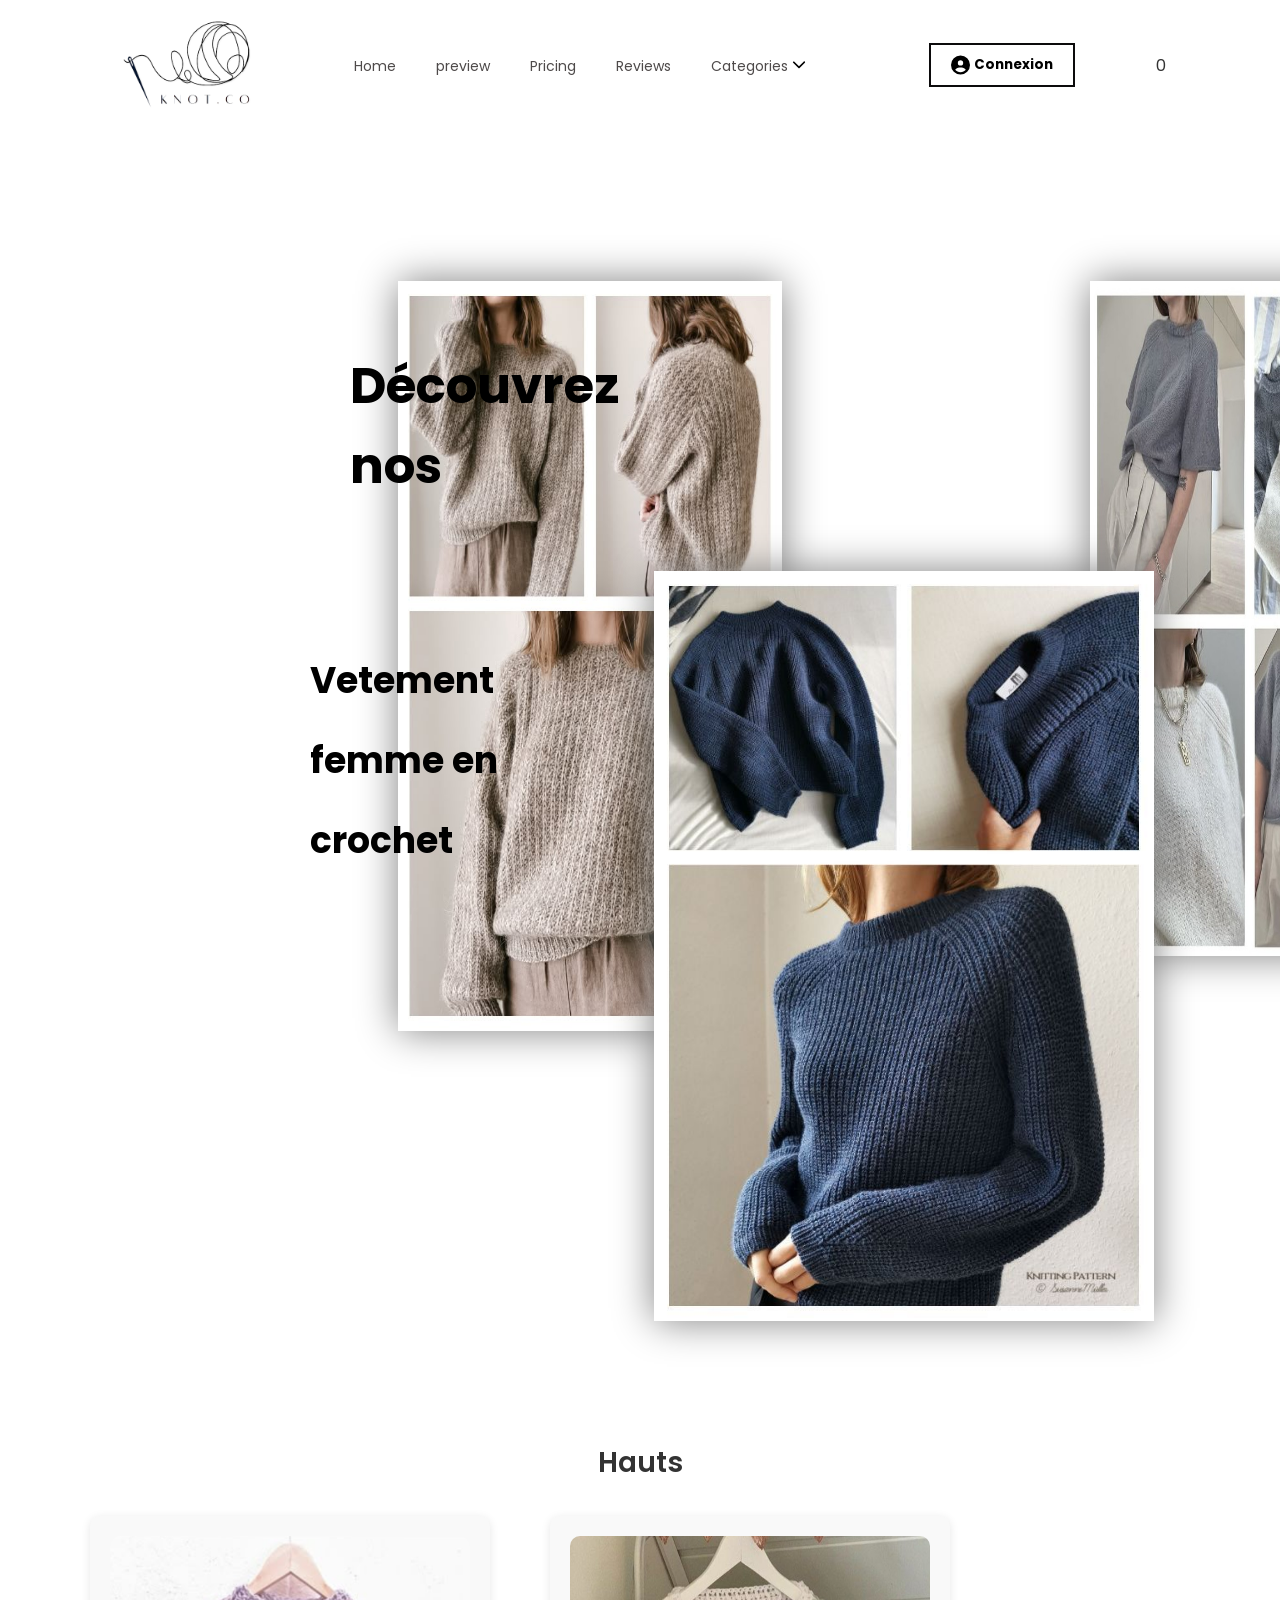
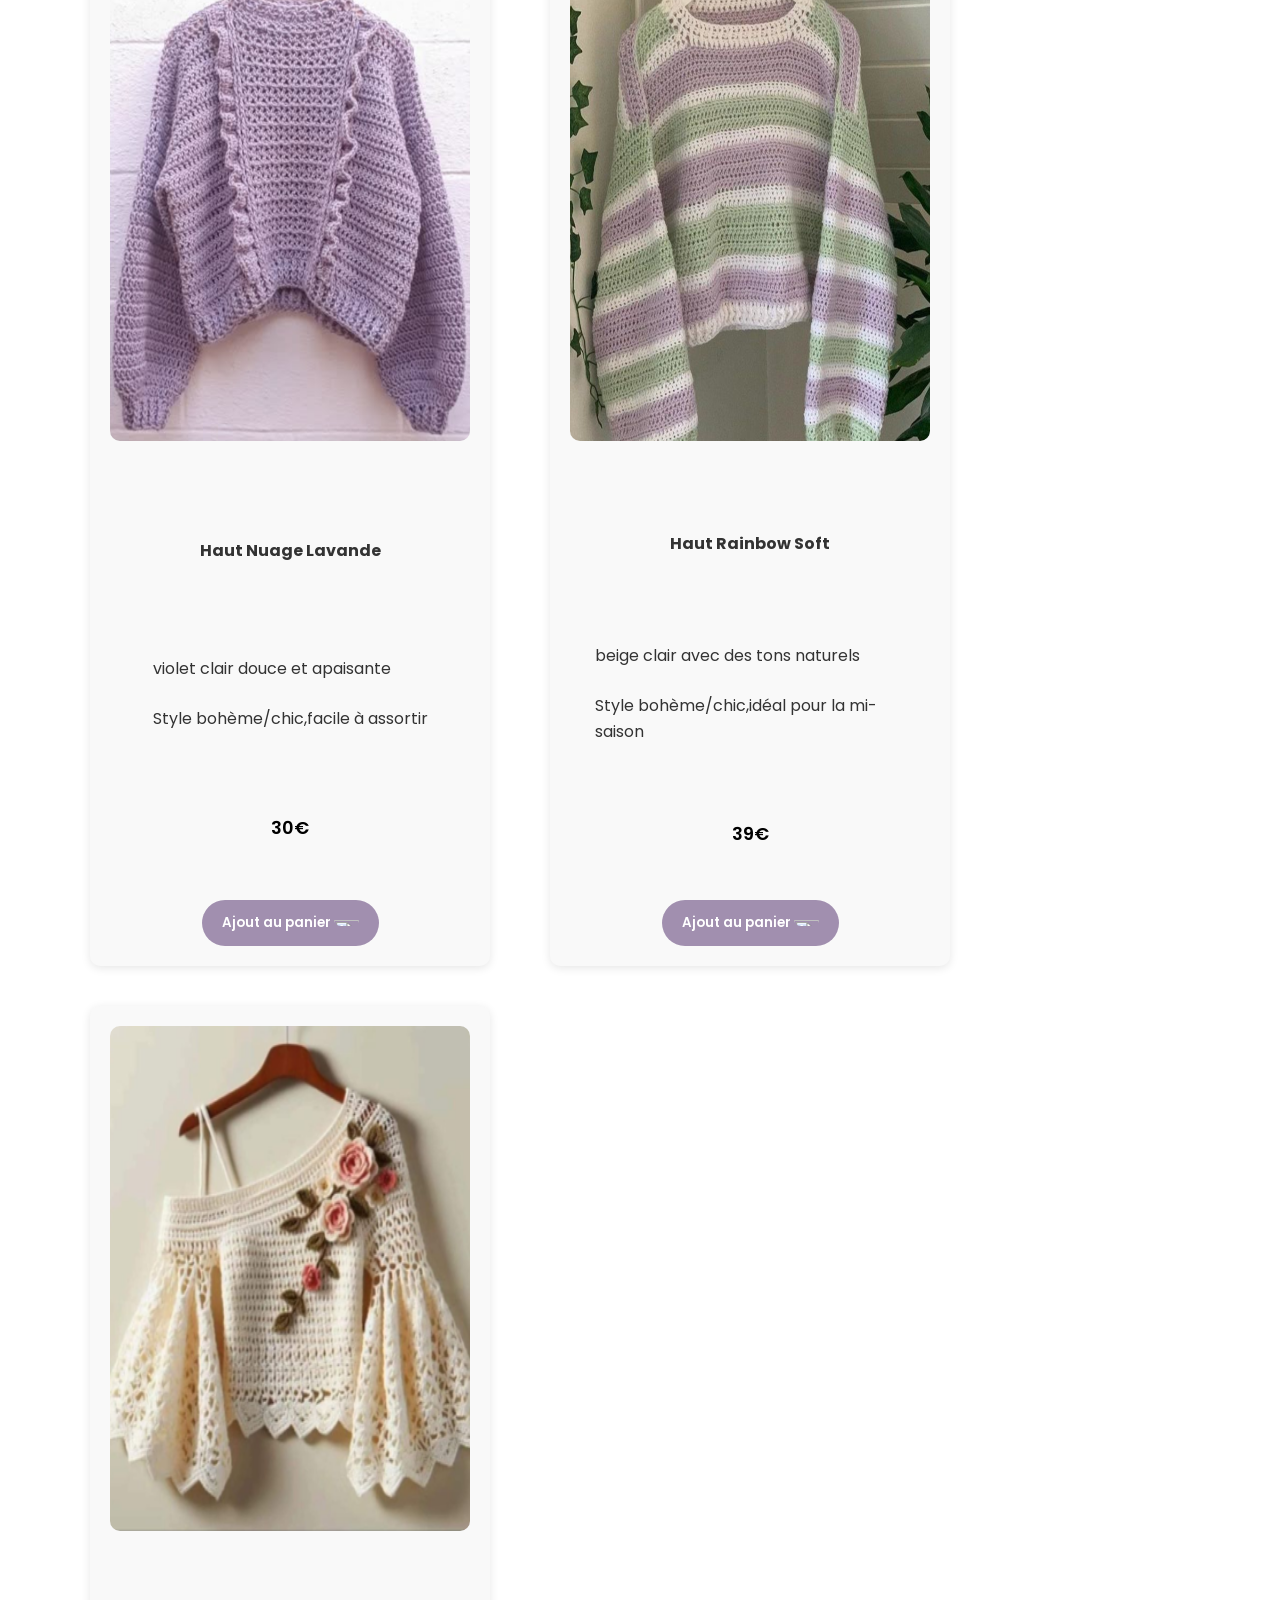
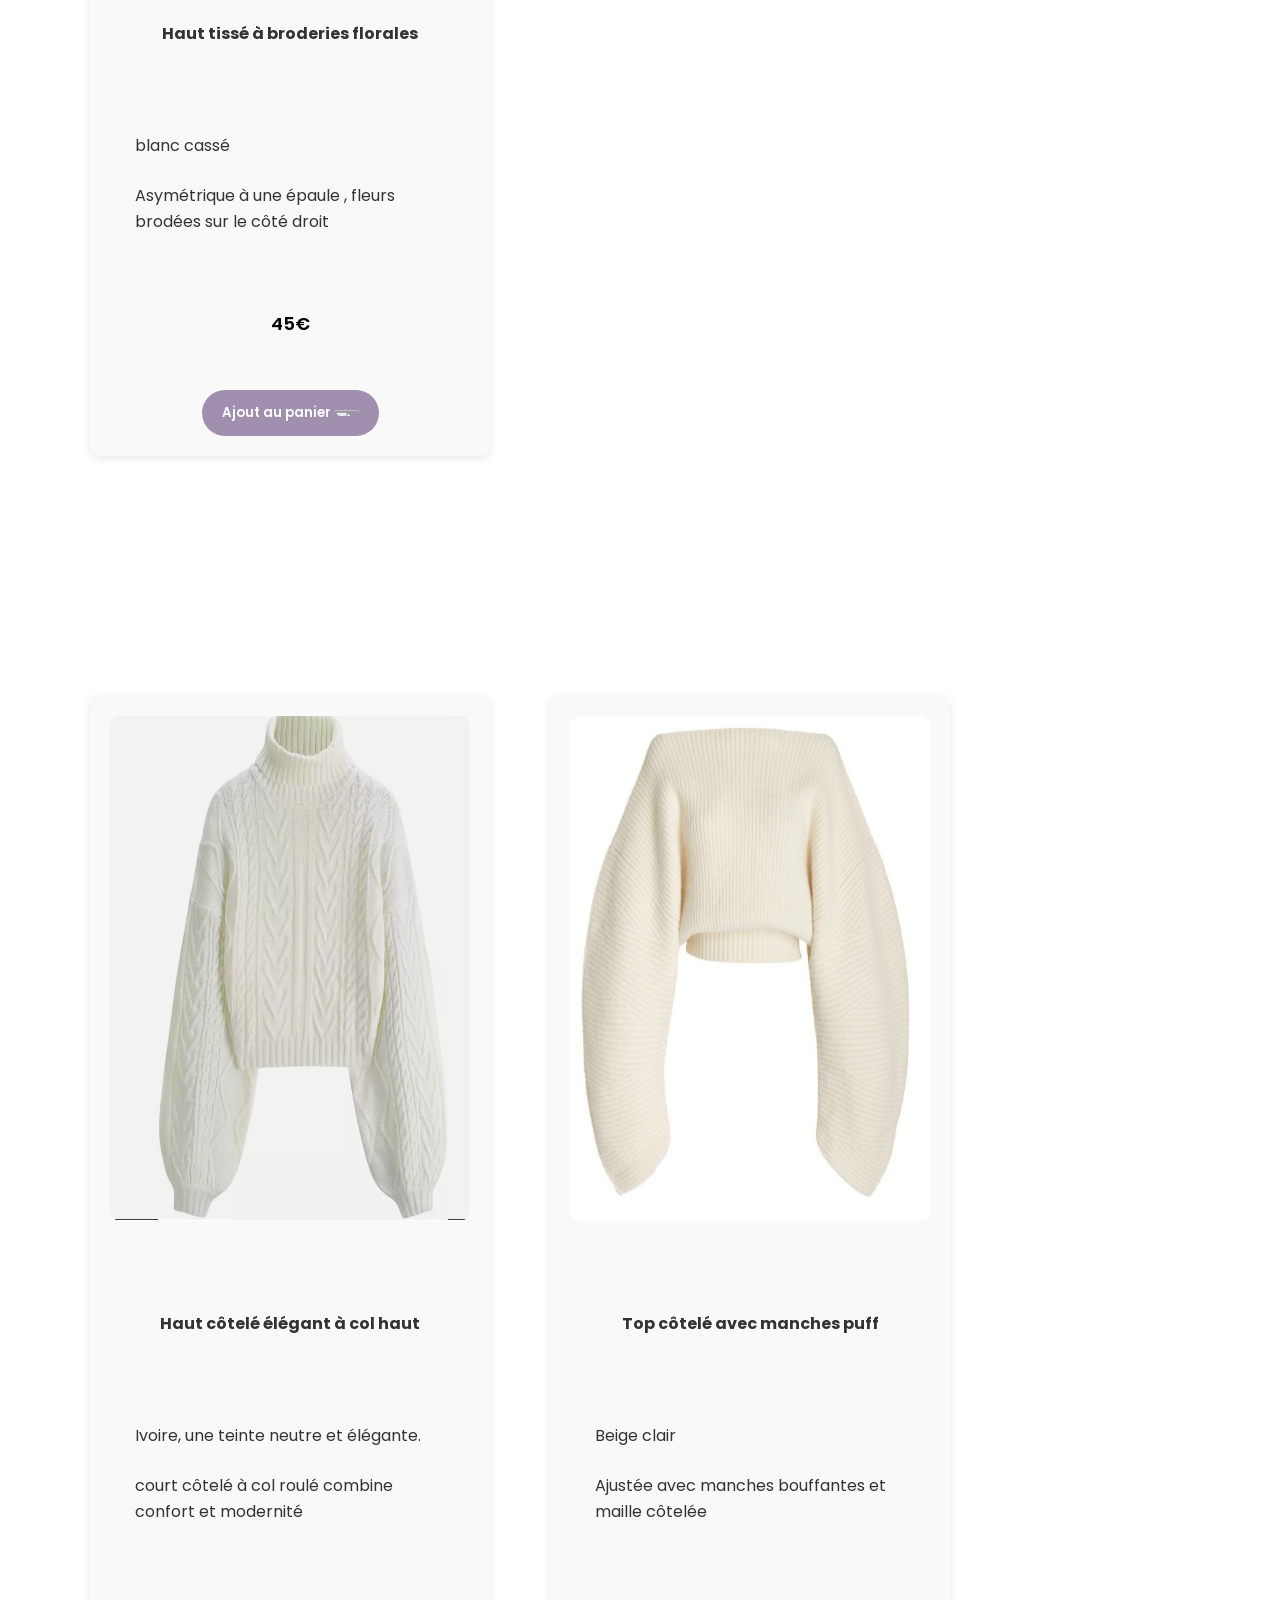
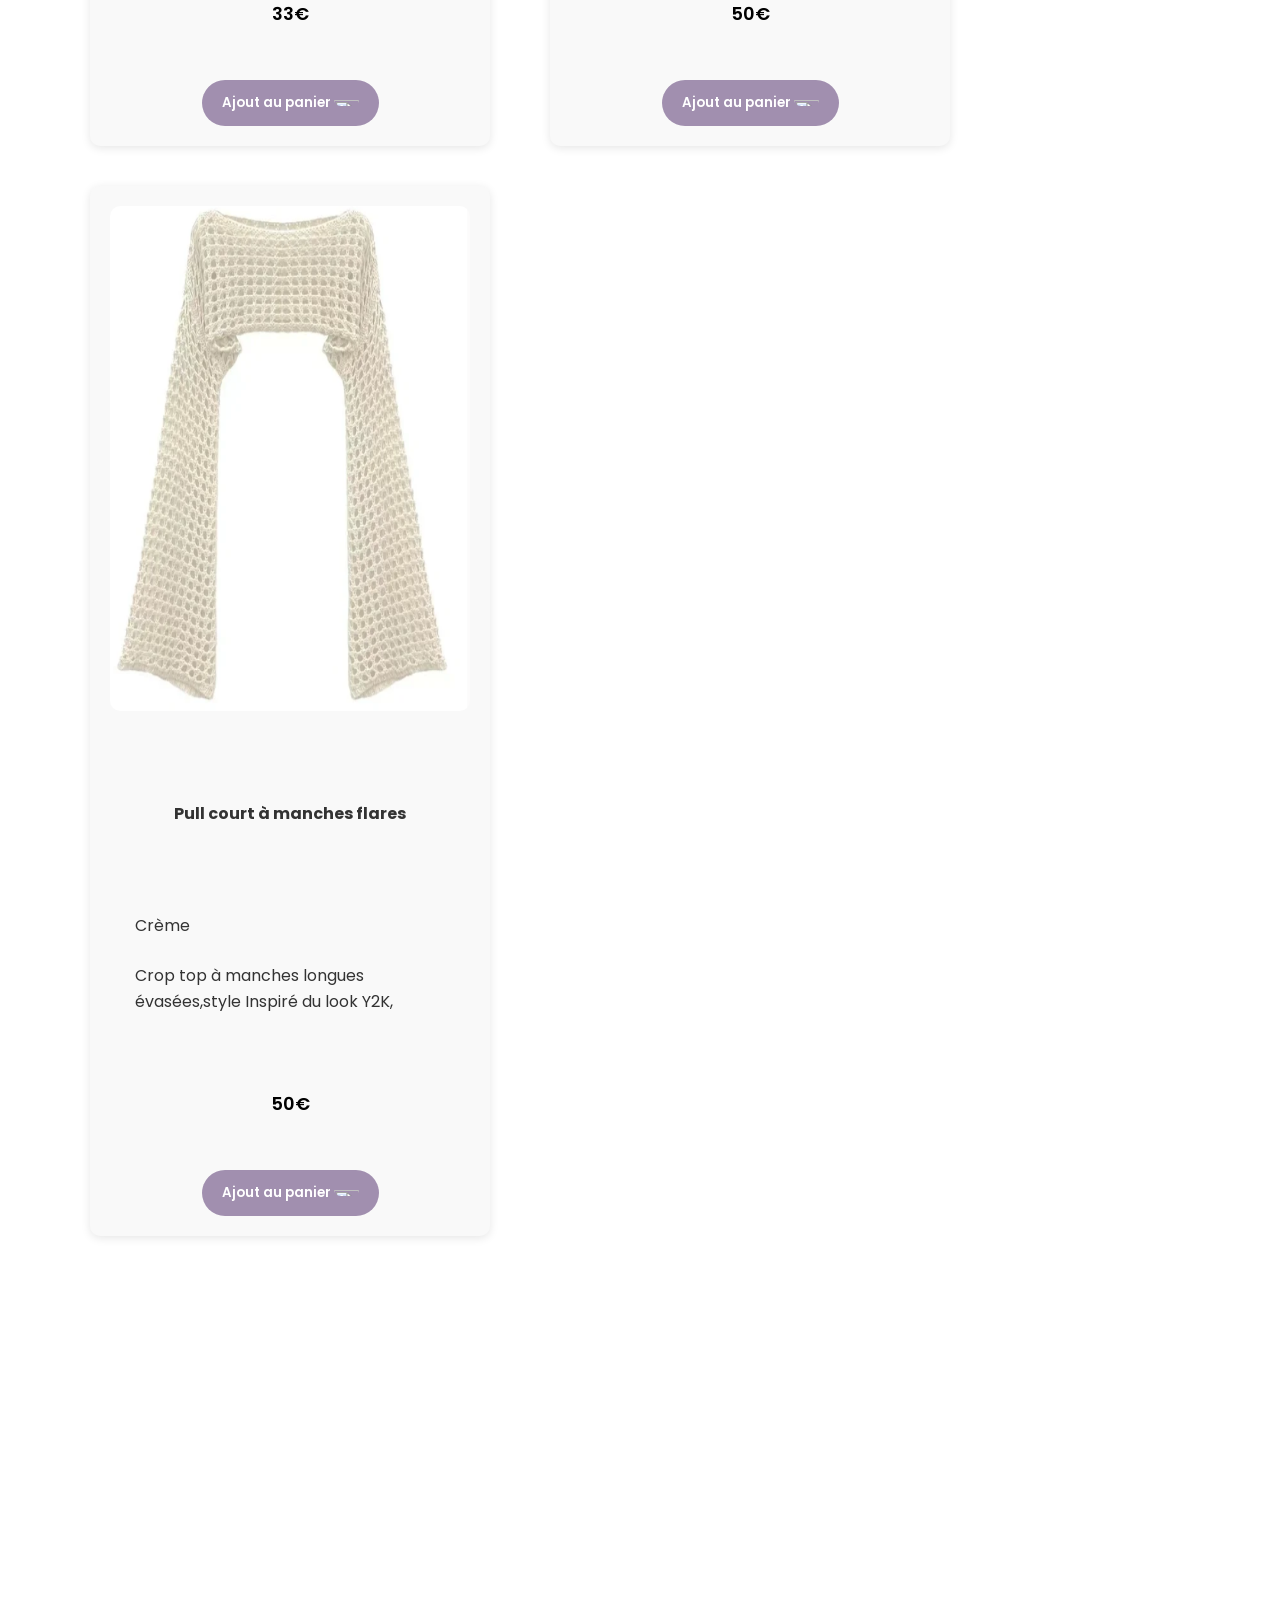
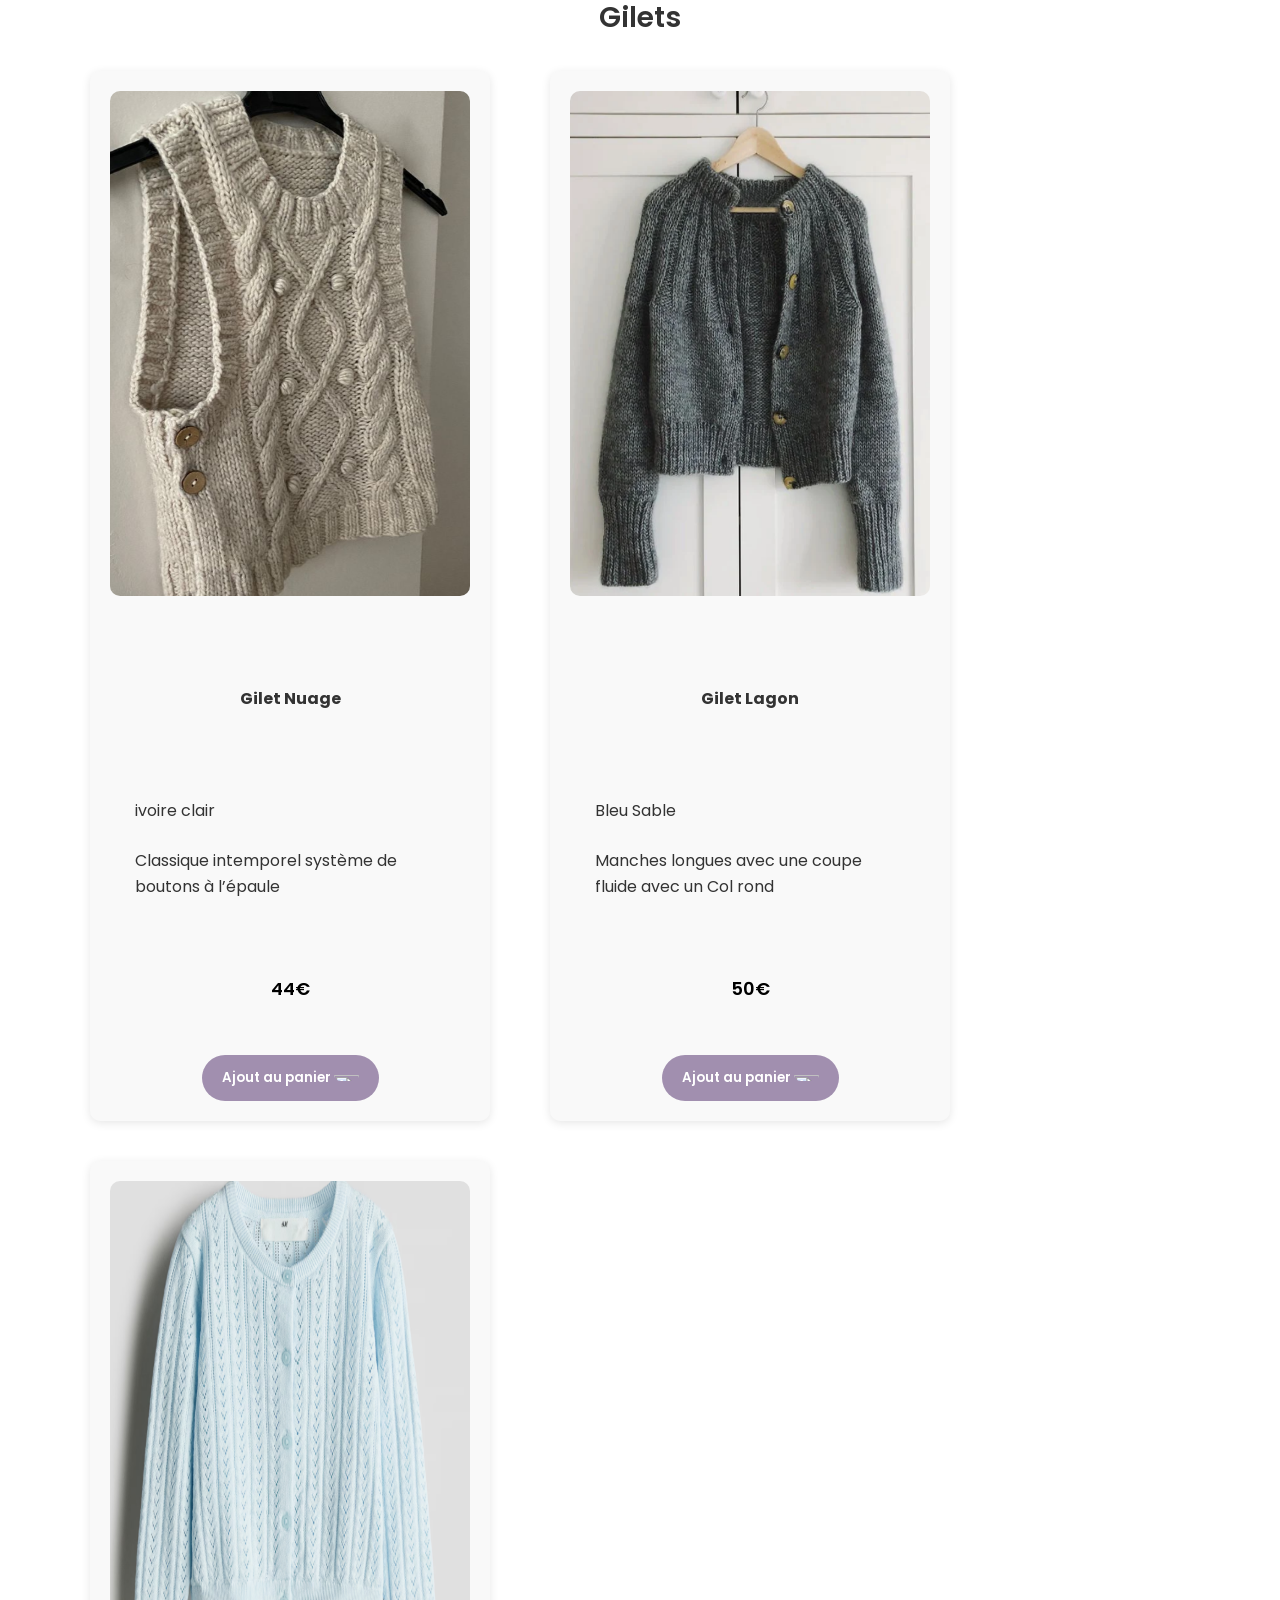
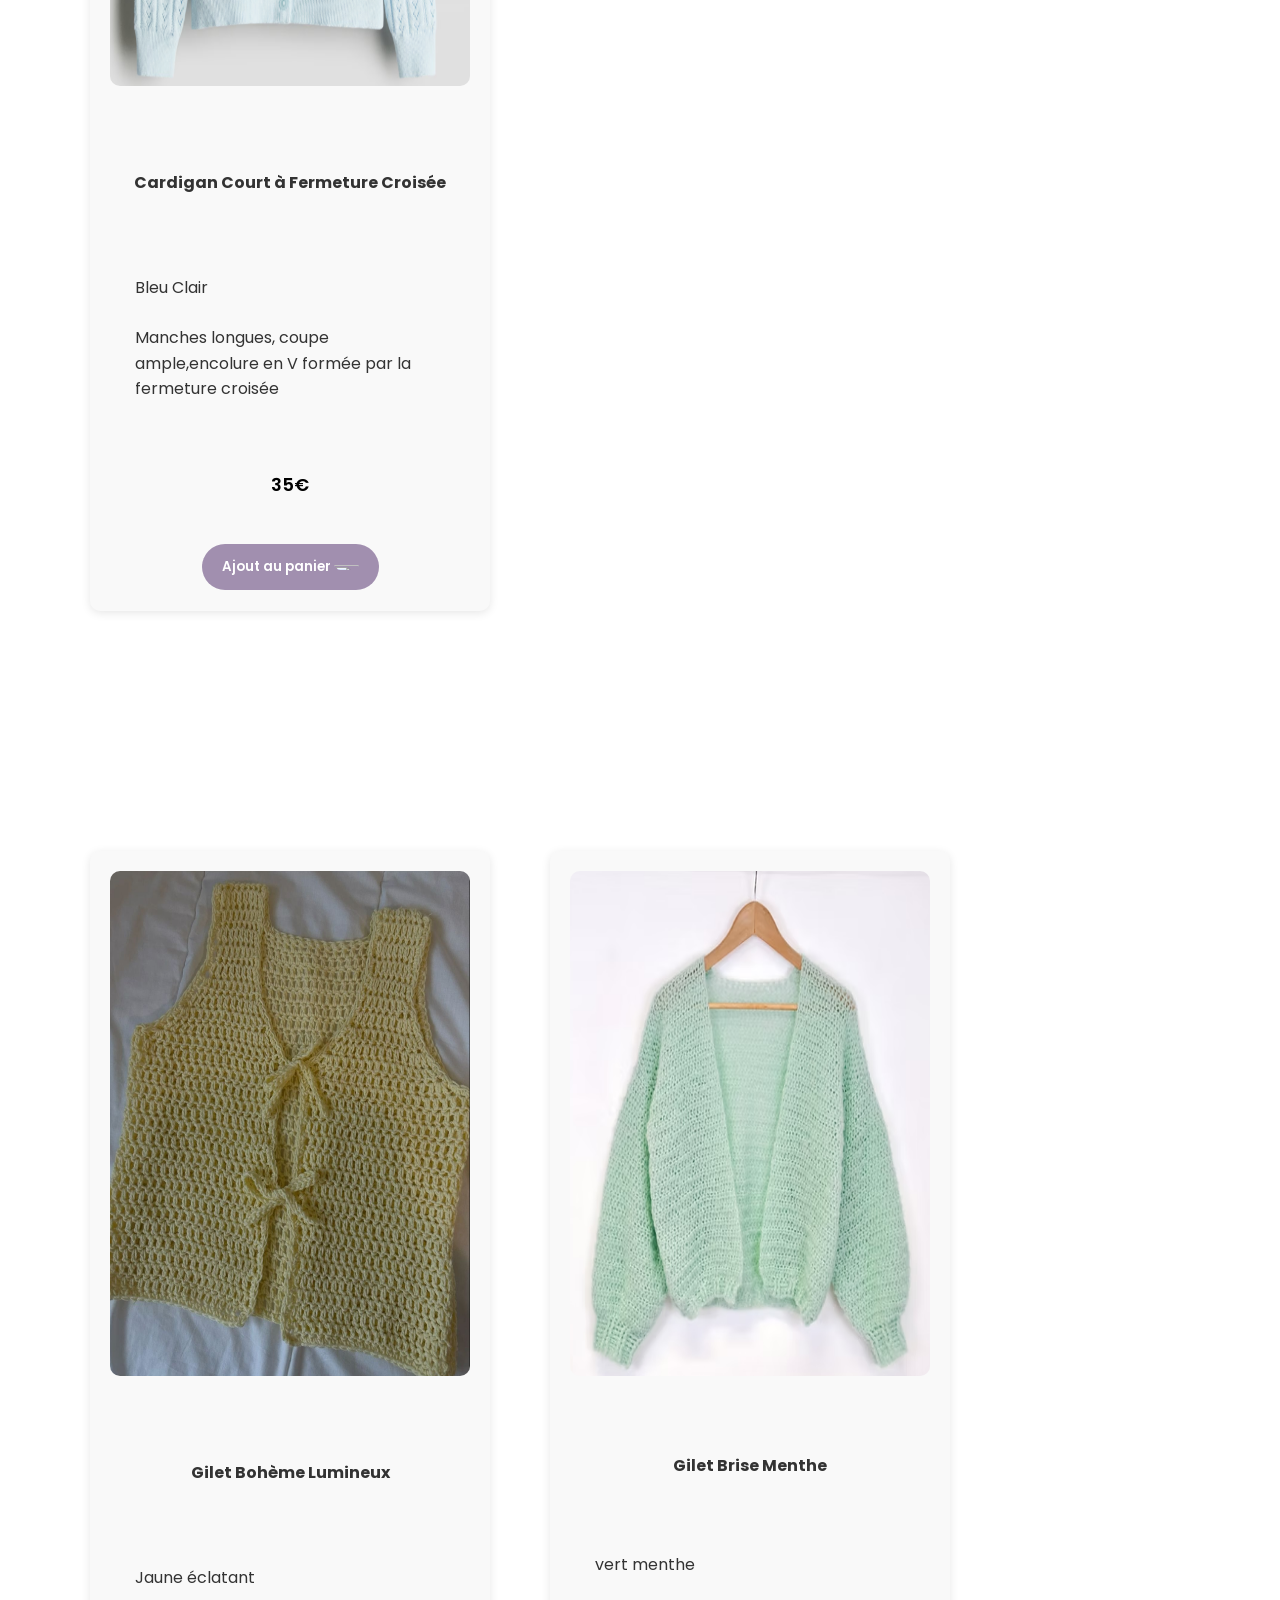
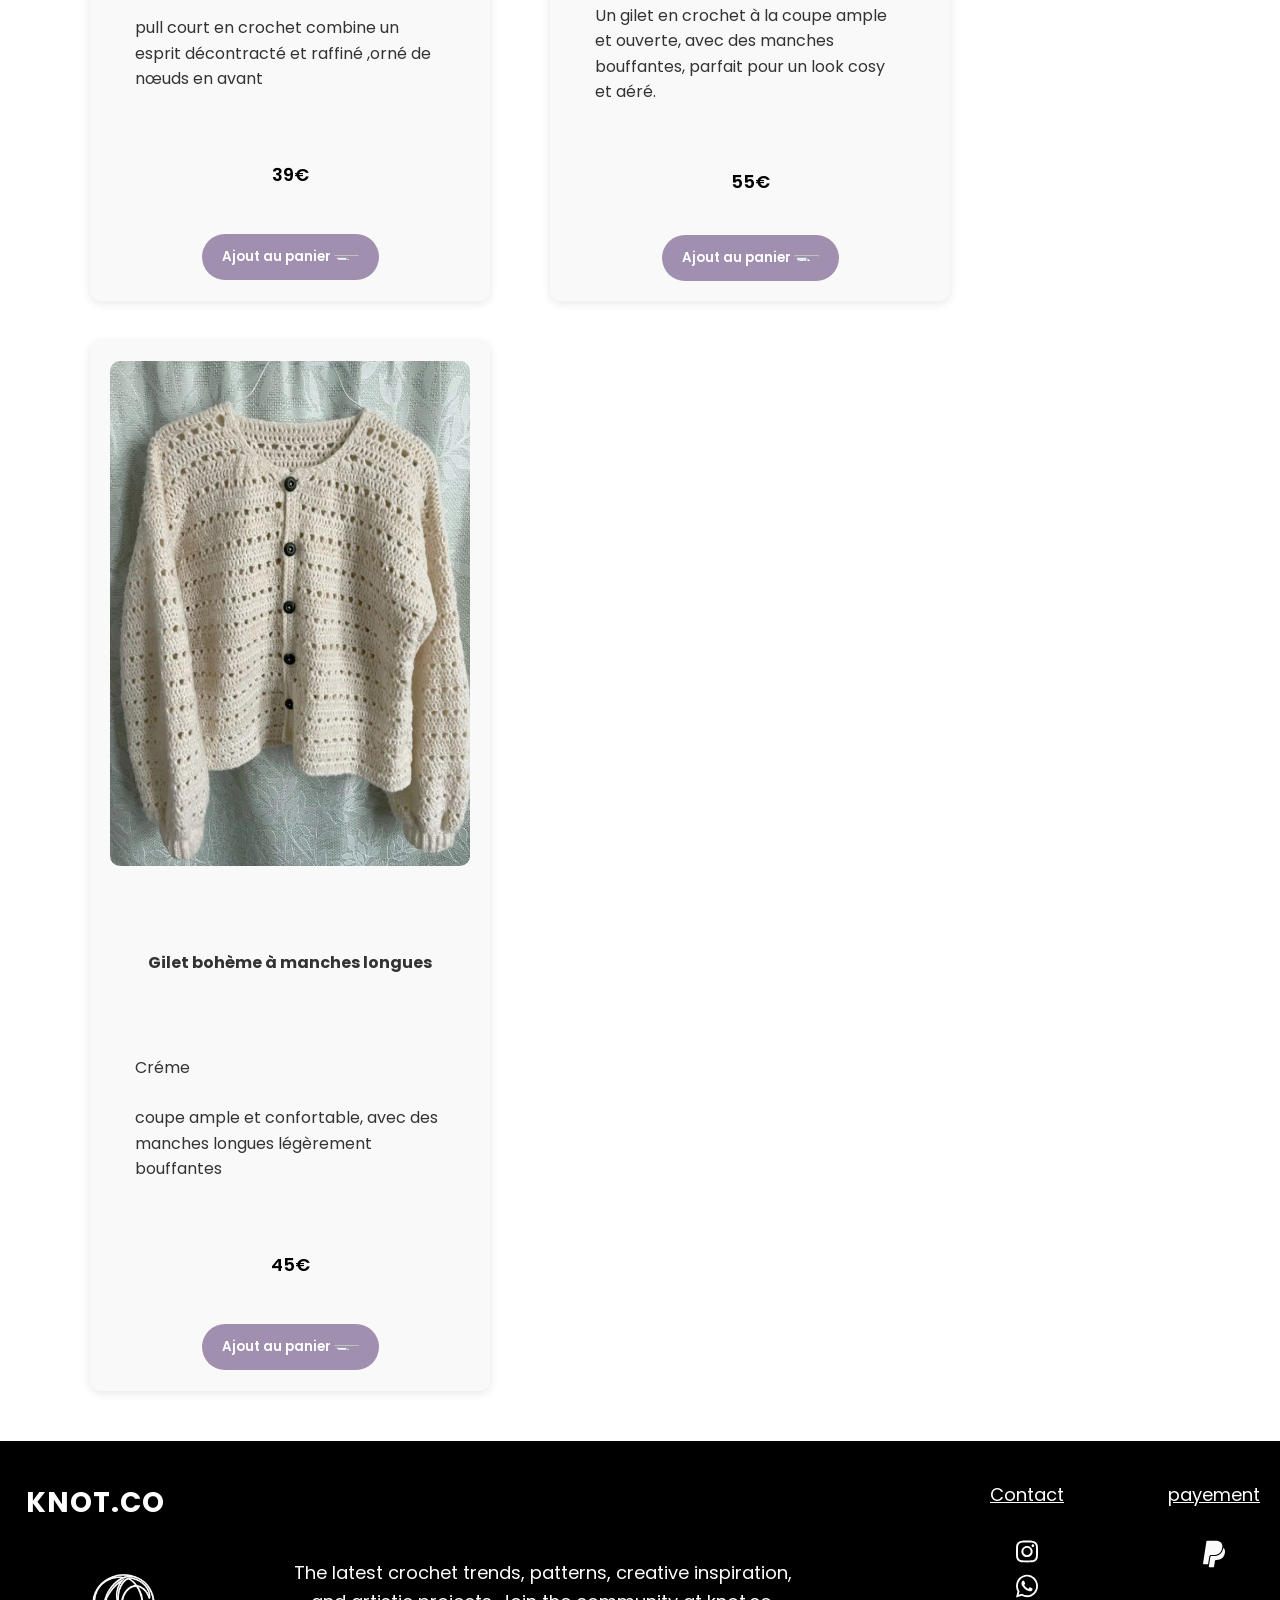
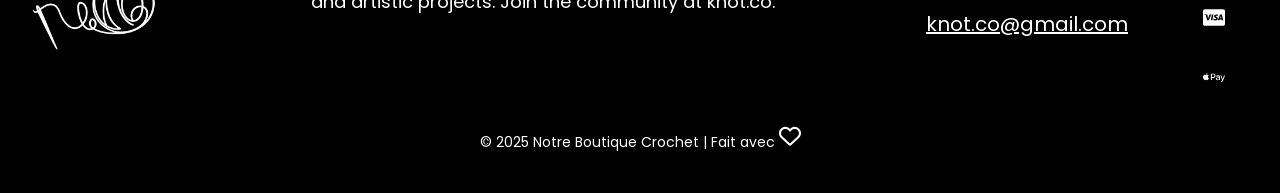
==== page2.html @ 9a3f1e93 "j'ai modifié le contenu" ====
<!DOCTYPE html>

<html lang="en">

<head>
    <meta charset="UTF-8">
    <meta name="viewport" content="width=device-width, initial-scale=1.0">
    <title>Vetement</title>
    <script src="https://kit.fontawesome.com/8428a8ab72.js" crossorigin="anonymous"></script>
    <link rel="stylesheet" href="page2.css">
    <link rel="stylesheet" href="https://cdnjs.cloudflare.com/ajax/libs/font-awesome/6.7.2/css/all.min.css" integrity="sha512-Evv84Mr4kqVGRNSgIGL/F/aIDqQb7xQ2vcrdIwxfjThSH8CSR7PBEakCr51Ck+w+/U6swU2Im1vVX0SVk9ABhg==" crossorigin="anonymous" referrerpolicy="no-referrer" />
</head>

<body>


<header>
    <img id="logo" src="./image/logo.png" alt="CROCHET ARTS">
    <ul class="menu">
        <li><a href="index.html">Home</a></li>
        <li><a href="index.html#preview">preview</a></li>
        <li><a href="index.html#pricing">Pricing</a></li>
        <li><a href="index.html#reviews">Reviews</a></li>
        <li class="dropdown" id="pt">
                <a href="#">Categories  <img src="image/chevron.svg" id="flech1"></img></a>
            <ul class="dropdown-content">
                <li><a href="page3.html">accessoires</a></li>
                <li><a href="page5.html">décoration</a></li>
                <li><a href="page4.html">outils</a></li>
                <li class="dropdown2"><a href="page2.html">vetements</a></li>
            </ul>
        </li>
    </ul>

 
     <div class="btn-header">
        <button class="btn">
            <a target="_blank" href="authentification.html"><img src="image/user.svg" alt=""><p><span> Connexion</span></p></a>
        </button>
     </div>



<div class="cart-icon" onclick="toggleCart()">
  <img id="panier" src="image/panier.svg" alt="">
  <span id="cart-count">0</span>
</div>


</header>




   <section class="hero">
     <h2>Découvrez nos <br> <span>Vetement femme en crochet</span></h2>
     <img id="img1" src="./image/vtm3.jpg" alt="">
     <img id="img2" src="./image/vtm4.jpg" alt="">
     <img id="img3" src="./image/vtm7.jpg" alt="">
      <div class="category-links">
        <a style="display: flex; flex-direction: row; margin-left: 4px;" href="#haut"><img style="width: 25px;" src="image/rigth.svg" alt="">Hauts</a>
        <a style="display: flex; flex-direction: row; margin-left: 4px;" href="#gilet"><img style="width: 25px;" src="image/rigth.svg" alt="">Gilets</a>
      </div>
    </section>

<!-- Section Produits -->

<section id="haut" class="s1">


<h2 >Hauts</h2>


<div class="ss1">
        <!-- Produit Haut -->
  <div> <!--ligne1-->
        <div class="product">
            <img src="image/vtm18.png" >
            <strong>Haut Nuage Lavande</strong>
                <ul>
            <li> violet clair douce et apaisante</li>
            <li> Style bohème/chic,facile à assortir</li>
            </ul>
            <p class="price"><span >30€</span></p>
        <button class="buy-btn">Ajout au panier <img style="width:25px;" src="image/panier.svg" alt=""></button>
       
      </div>


    <div class="product">
        <img src="image/vtm19.png" >
         <strong>Haut Rainbow Soft</strong>
        <ul>
            <li><p>beige clair avec des tons naturels </p></li>
            <li><p>Style bohème/chic,idéal pour la mi-saison</p></li>
        </ul>
    
        <p class="price"><span>39€</span></p>
        <button class="buy-btn">Ajout au panier <img style="width:25px;" src="image/panier.svg" alt=""></button>
    </div>
    



    <div class="product">
        <img src="image/vtm8.png">
        <strong>Haut tissé à broderies florales</strong>
        <ul>
            <li><p> blanc cassé</p></li>
            <li><p> Asymétrique à une épaule , fleurs brodées sur le côté droit</p></li>
        </ul>
    
        <p class="price"><span>45€</span></p>
        <button class="buy-btn">Ajout au panier <img style="width:25px;" src="image/panier.svg" alt=""></button>
    </div>



</div>


<div> <!--ligne2-->
    <!-- Article 1 -->
    <div class="product">
   
   
            <img src="image/vtm11.png" >
            <strong>Haut côtelé élégant à col haut</strong>
        <ul>
            <li><p>Ivoire, une teinte neutre et élégante.</p></li>
            <li><p> court côtelé à col roulé combine confort et modernité</p></li>
        </ul>
    
        <p class="price"><span>33€</span></p>
        <button class="buy-btn">Ajout au panier <img style="width:25px;" src="image/panier.svg" alt=""></button>
        
    </div>

    <!-- Article 2-->
    <div class="product">
       
            <img src="image/vtm10.png" >
              <strong>Top côtelé avec manches puff</strong>
        <ul>
            <li><p>Beige clair </p></li>
            <li><p>Ajustée avec manches bouffantes et maille côtelée</p></li>
        </ul>
    
        <p class="price"><span>50€</span></p>
        <button class="buy-btn">Ajout au panier <img style="width:25px;" src="image/panier.svg" alt=""></button>
        
    </div>

    <!-- Article 3 -->
    <div class="product">
      
            <img src="image/vtm9.png"  >
             <strong>Pull court à manches flares</strong>
        <ul>
            <li><p>Crème</p></li>
            <li><p> Crop top à manches longues évasées,style Inspiré du look Y2K,</p></li>
        </ul>
    
        <p class="price"><span>50€</span></p>
        <button class="buy-btn">Ajout au panier <img style="width:25px;" src="image/panier.svg" alt=""></button>

    </div> 
   
</div>



</div>

</section>

<section class="s1" id="gilet">
    <h2>Gilets</h2>
    <div class="ss1">
        <!-- Produit Haut -->
     <div> <!--ligne1-->
        <div class="product">
            <img src="image/vtm12.png" >
           <strong>Gilet Nuage</strong>
            <ul>
                <li><p>ivoire clair</p></li>
                <li><p>Classique intemporel système de boutons à l’épaule </p></li>
            </ul>

        <p class="price"><span>44€</span></p>
        <button class="buy-btn">Ajout au panier <img style="width:25px;" src="image/panier.svg" alt=""></button>
    </div>


     <div class="product">
        <img src="image/vtm13.png" >
       <strong>Gilet Lagon</strong>
        <ul>
            <li><p>Bleu Sable</p></li>
            <li><p>Manches longues avec une coupe fluide avec un Col rond </p></li>
        </ul>
    
        <p class="price"><span>50€</span></p>
        <button class="buy-btn">Ajout au panier <img style="width:25px;" src="image/panier.svg" alt=""></button>
    </div>



    <div class="product">
        <img src="image/vtm14.png" >
       <strong>Cardigan Court à Fermeture Croisée</strong>
        <ul>
            <li><p>Bleu Clair</p></li>
            <li><p>Manches longues, coupe ample,encolure en V formée par la fermeture croisée</p></li>
        </ul>
    
        <p class="price"><span>35€</span></p>
        <button class="buy-btn">Ajout au panier <img style="width:25px;" src="image/panier.svg" alt=""></button>
    </div>


<div> <!--ligne2-->
    <!-- Article 1 -->
    <div class="product">
   
   
            <img src="image/vtm15.png" >
       <strong>Gilet Bohème Lumineux</strong>
        <ul>
            <li><p>Jaune éclatant</p></li>
            <li><p>pull court en crochet combine un esprit décontracté et raffiné ,orné de nœuds en avant</p></li>
        </ul>
    
        <p class="price"><span>39€</span></p>
        <button class="buy-btn">Ajout au panier <img style="width:25px;" src="image/panier.svg" alt=""></button>
        
    </div>

    <!-- Article 2-->
    <div class="product">
       
            <img src="image/vtm16.png">
            <strong>Gilet Brise Menthe</strong>
        <ul>
            <li><p>vert menthe</p></li>
            <li><p>Un gilet en crochet à la coupe ample et ouverte, avec des manches bouffantes, parfait pour un look cosy et aéré.</p></li>
        </ul>
    
        <p class="price"><span>55€</span></p>
        <button class="buy-btn">Ajout au panier <img style="width:25px;" src="image/panier.svg" alt=""></button>
        
    </div>

    <!-- Article 3 -->
    <div class="product">
      
            <img src="image/vtm17.png">
             <strong>Gilet bohème à manches longues</strong>
        <ul>
            <li><p>Créme</p></li>
            <li><p>coupe ample et confortable, avec des manches longues légèrement bouffantes</p></li>
        </ul>
    
        <p class="price"><span>45€</span></p>
        <button class="buy-btn">Ajout au panier <img style="width:25px;" src="image/panier.svg" alt=""></button>

    </div> 
  
</div>
</div>
</section>






<div id="cart" class="cart-container">
  <div class="cart-header">
    <h3>Mon Panier</h3>
    <button onclick="toggleCart()">Fermer</button>
  </div>
  <div id="cart-items" class="cart-items"></div>
  <div class="cart-footer">
    <p>Total : <span id="cart-total">0€</span></p>
    <button><a href="authentification.html">Valider la commande</a></button>
  </div>
</div>






<script src="panier.js"></script>
<footer class="footer-knot">
    <div class="footer-content">
        <div>
        <h1 class="footer-logo">knot.co</h1>
        <img style="width: 150px;" src="image/logo2.png" alt="">
        </div>
        <p>
            The latest crochet trends, patterns, creative inspiration, and artistic projects.
            Join the community at knot.co.
        </p>
        <div class="social-icons">
            <p>Contact</p>
            <a href="#"><img src="image/instagram.svg" alt=""></a>
            <a href="#"><img src="image/wats.svg" alt=""></a>
            <a id="gmail" href="#">knot.co@gmail.com</a>
        </div>
        <div>
            <p id="payement">payement</p>
            <p><img src="image/paypal.svg" alt=""></p>
            <p><img src="image/visa.svg" alt=""></p>
            <p><img src="image/appl.svg" alt=""></p>
        </div>
    </div>
    <p class="footer-note">© 2025 Notre Boutique Crochet | Fait avec <img src="image/cr.svg" alt=""></p>
 </footer>


</body>
</html>
---- page2.css ----
/* Import Google Fonts */
 @import url('https://fonts.googleapis.com/css2?family=Poppins:ital,wght@0,100;0,200;0,300;0,400;0,500;0,600;0,700;0,800;0,900;1,100;1,200;1,300;1,400;1,500;1,600;1,700;1,800;1,900&display=swap');
            
 /* Global Styles */
 * {
     margin: 0;
     padding: 0;
     box-sizing: border-box;
     font-family: 'Poppins', sans-serif; 
 }
 body {
     font-size: 16px;
     line-height: 1.6;
     color: #333;
     width: 100%;

   
 }
 
 html{
    width: 100%;
    height: 100%;
 }
 /* Header */
 header {
    position:relative;
    z-index: 99;
    background-color: white;
    border-bottom: #000;
   /* box-shadow: 0px 0px 10px 0px  #000;
    border-radius: 0CM 0CM 1CM 1CM;*/
    padding: 20px 8%;
    display: flex;
    justify-content: space-between;
    align-items: center;
    width: 100%;
    height: 5%;
}


#logo{
    align-self:center;
    position:relative;
    top:    25%;
    left: 20px;
    width:   12%;
    height: 100%;
    float: left;
}

.menu {
    display: flex;
    justify-content: center;
    align-items: center;
    width: 50%;
    list-style: none;
}

.menu li {
    padding: 10px 20px;
    position: relative;
}

.menu li a {
    text-decoration: none;
    color: #4e4a4a;
    transition: 0.5s;
    font-size: 14px;
}

.menu li a:hover {
    background-color: #cfc8cf;
    padding: 13px;
    color: #000;
    font-weight: bold;
    border-radius: 20px;
}

.dropdown-content {
    background-color: whitesmoke;
    position: absolute;
    top: 100%;
    left: 50%; /* positionne juste à droite du menu parent */
    margin-left: 20px; /* un petit décalage supplémentaire */
    width: 150px;
    list-style: none;
    display: none;
    border-radius: 0.5cm;
  
}
.dropdown:hover .dropdown-content {
    display: block;
}



.dropdown-content li {
    padding: 10px;
}

.dropdown-content li a {
    display: block;
    color: #4e4a4a;
}


#flech1{ 
    transform: rotate(0deg);
    transition: 0.2s;
    width: 14px;
}
.dropdown:hover #flech1{
    transform: rotate(180deg);
}


.btn-header {
    display: flex;
    justify-content: end;

}
.btn-header img{
  width: 19px;
  margin-right:4px ;
}
.btn-header a{
  display: flex;
  flex-direction: row;
  justify-content: space-between;
  text-decoration: none;
  color: #000;
}

.btn {
  
    color: #000;
    background-color: transparent;
    font-weight: bold;
    cursor: pointer;
    padding: 10px 20px;
    border: 2px solid #0c0b0c;
  
    transition: transform 0.3s ease, box-shadow 0.3s ease, background-color 0.3s ease;
    animation: colorChange 3s ease-in-out infinite;
}
@keyframes colorChange {
    
    5%{
        background-color: #8C7D9C;
    }
    10%{

        box-shadow:1PX 1PX 1PX rgba(0, 0, 0, 0.532);
    }
    20%{
        box-shadow:2PX 2PX 2PX rgba(0, 0, 0, 0.532);
    }
    30%{
        box-shadow:3PX 3PX 3PX rgba(0, 0, 0, 0.532);
    }
    40%{
        box-shadow:3.5PX 3.5PX 3.5PX rgba(0, 0, 0, 0.532);
    }
    50% {
      background-color: #C8A2D8;
      box-shadow:4PX 4PX 4PX rgba(0, 0, 0, 0.532);
    }
    70%{
        box-shadow:4.5PX 4.5PX 4.5PX rgba(0, 0, 0, 0.532);
    }
    100% {
      background-color: #8C7D9C;
      box-shadow:5PX 5PX 5PX rgba(0, 0, 0, 0.532);
    }
    0% {
        background-color: #8C7D9C;
        box-shadow:3PX 3PX 3PX rgba(0, 0, 0, 0.532);
  
      }
    
  }


.btn-sparkle {
    color: #000;
    background-color: transparent;
    font-weight: bold;
    cursor: pointer;
    padding: 10px 20px;
    border: 2px transparent;
    border-radius: 10px;
    transition: transform 0.3s ease, box-shadow 0.3s ease, background-color 0.3s ease;
}

.btn:hover {
    /*le bouncing du boutton acheter*/
    background-color: #c5b7c1;
    transform: scale(1.1);
    box-shadow: 0px 5px 15px rgba(0, 0, 0, 0.2);
}

.btn-sparkle:hover {
    /*le bouncing du boutton sparkle*/
    background-color: transparent;
}

@keyframes bounce {

    0%,
    100% {
        transform: translateY(0);
    }

    50% {
        transform: translateY(-5px);
    }
}


.btn:hover 
{
    animation: bounce 0.4s ease-in-out infinite;
}



 /* Hero Section */
 @keyframes reveal{
    from {
        transform: translateX(-500px);
        opacity: 0;
    }
    to {
        transform: translateX(0px);
        opacity: 1;
    }
}
 
 .hero 
 {   

    position: relative;
    top: 150px;
    display: flex;
    flex-direction: row;
    width: 100%;
    
    color: #000;
    /* text-align: center;
     width: 700px;
      height:100%;
     padding: 60px;
     background-color:#B8A3C2   ;*/
   
     border-radius: 0CM 3CM 3CM 0CM;
     animation: reveal linear 1.2s;
  }
 
  .hero #img1{
    
    position: relative;
    left: 10%;
    width: 30%;
    box-shadow: gray 0CM 0CM 1CM 0CM;
  }
    
  .hero #img2{
    position: relative;
    top: 290px;
    z-index: 100;
    width: 500px;
    box-shadow: gray 0CM 0CM 1CM 0CM;
  }

  .hero #img3{
    position: absolute;
    left: 1090px;
    width: 25%;
    height: 90%;
    z-index: 99;
   
    box-shadow: gray 0CM 0CM 1CM 0CM;
  }

 .hero h2 {
    position: relative;
    bottom: 100px;
    left: 350px;
     align-self: center;
     width: 500px;
     font-size: 50px;
    
     margin-bottom: 20px;
     z-index: 99;
    
 }
 .hero h2 span {
    position: relative;
    top: 130px;
  right: 40px;
     width: 500px;
     font-size: 36px;
     font-weight: 900px;
     margin-bottom: 20px;
  
    
 }
 
 @keyframes revl{

    form{
        transform:translateX(-200px);
        opacity: 0;
    }
    to{
    transform:translateX(0PX); 
      opacity:1;
    }
 }

 .category-links {
    position: relative;
     background-color: #aaa;
     border-radius: 0CM 1CM 1CM 0CM;
     width: 300px;
     height: 300px;
    display: flex;
    flex-direction: column; 
    justify-content: center;
   top: 580px;
     margin-top: 20px;   
   right: 1320px;
 } 



 .category-links a {
     text-decoration: none;
     color:black;
     margin: 0 15px;
     font-weight: 500;
     padding: 10px;
     border-radius: 20px;

 }
 
 .category-links a:hover {
     background-color: #fff;
     color: #0c0b0c  ;
 }
 
 /* Product Section */
 .s1 {
     position: relative;
     top: 300px;
    display: flex;
    flex-direction: column;
    align-items: center;
     padding: 60px 30px;
  
 }
 @keyframes reveal4{
    from {
        transform: scale(0);
        opacity: 0;
    }
    to {
        transform: scale(1);
        opacity: 1;
    }
    
 }








 
 .s1 h2 {
    position: relative;
top: 200PX;
     text-align: center;
     font-size: 28px;
     font-weight: 600;
     margin-bottom: 30px;
        animation: reveal3 linear 1s;
     animation-timeline: view();
     animation-range: cover 0% cover 40%;
 }
 .ss1{
   
    display: flex;
    flex-direction: column;
   width: 100%;
 }
.ss1:first-child{
    width: 100%;
     height: 100%;
}
.ss1:nth-child(2){
width: 100%;
height: 100%;
}
.ss1:last-child{
    width: 100%;
    height: 100%;
}

 .ss1 div{
     display: flex;
     margin: 200PX 0PX 0PX 0PX;
     flex-direction: row;
     flex-wrap: wrap;
    
    
 }

 @keyframes reveal3{
    from {
        transform: scale(0);
        opacity: 0;
    }
    to {
        transform: scale(1);
        opacity: 1;
    }
    
 }
 
 .ss1 div .product {
    display: flex;
    height: 1050PX;
    flex-direction: column;
    align-items: center;
    justify-content: space-between;
     background-color: #f9f9f9;
     margin: 0px 0px 40px 60px ;
     width: 400px; 
     padding: 20px;
     border-radius: 10px;
     box-shadow: 0 2px 10px rgba(0, 0, 0, 0.1);

     transition: transform 0.3s ,box-shadow 0.3s;
      /*effet pop up */
     animation: reveal3 linear 1s;
     animation-timeline: view();
     animation-range: cover 0% cover 40%;
 }

 .ss1 div .product img {
     width: 100%;
     height: 50%;
     border-radius: 10px;
 }
 
 
 
 .ss1 .product ul{
   
    margin-top: 20px;
    
    list-style: none;
    text-align: left;  
 }
 
 .ss1 .product ul li {
    margin: 25px;


 }
 
 .product .price {
    margin-top: 10px;
     font-size: 18px;
     font-weight: 600;
     color: black;
     margin-bottom: 10px;
 }
 .product strong{ margin-top: 50PX;}
  
 
 .product .buy-btn {
   
     background-color: #A18FAF  ;
     color: #fff;
     padding: 10px 20px;
     font-weight: 600;
     border: none;
     border-radius: 30px;
     cursor: pointer;
     transition: background-color 0.3s;
 }
 
 .product .buy-btn:hover {
     background-color: #cfc8cf;
 }
 
 

 




/* Formulaire caché */
.form-container {
    display: none;
    /* Caché par défaut */
    position: fixed;
    top: 0;
    left: 0;
    width: 100%;
    height: 100%;
    background: rgba(0, 0, 0, 0.5);
    justify-content: center;
    align-items: center;
    z-index: 1000;
    /* S'assure que le formulaire est au-dessus */
}

/* Boîte du formulaire */
.form-box {
    background: white;
    padding: 20px;
    border-radius: 10px;
    text-align: center;
    width: 400px;
    box-shadow: 0px 5px 15px rgba(0, 0, 0, 0.2);
}

.form-box input {
    width: 90%;
    padding: 10px;
    margin: 10px 0;
    border: 1px solid #ccc;
    border-radius: 5px;
}

.btn-submit {
    background-color: #403d42;
    color: white;
    border: none;
    padding: 10px 15px;
    cursor: pointer;
    border-radius: 5px;
    font-size: 14px;
}

.btn-submit:hover {
    background-color: #2b8a2b;
}

.btn-close {
    background-color: rgb(14, 20, 58);
    color: white;
    border: none;
    padding: 10px 15px;
    cursor: pointer;
    border-radius: 5px;
    margin-top: 10px;
}

.btn-close:hover {
    background-color: rgb(218, 85, 85);
}








/*frome panier*/
.cart-container {
  position: fixed;
  right: 20px;
  top: 80px;
  width: 350px;
  background-color: whitesmoke;
  border: 2px solid #aaa;
  box-shadow: 0 4px 20px rgba(200, 162, 200, 0.4);
  border-radius: 15px;
  padding: 20px;
  z-index: 1000;
  display: none;
  flex-direction: column;
  font-family: 'Segoe UI', sans-serif;
  color:black;
}

.cart-container.show {
  display: flex;
}

.cart-header {
  display: flex;
  justify-content: space-between;
  align-items: center;
  margin-bottom: 15px;
}

.cart-header h3 {
  margin: 0;
  font-size: 1.4em;
  color:#7e7188;
}

.cart-header button {
  background-color: transparent;
  border: none;
  font-size: 1.2em;
  color: #7e7188;
  cursor: pointer;
}

.cart-items {
  max-height: 300px;
  overflow-y: auto;
  margin-bottom: 15px;
}

.cart-item {
  display: flex;
  align-items: center;
  gap: 10px;
  margin-bottom: 15px;
  border-bottom: 1px solid #EBDDFB;
  padding-bottom: 10px;
}

.cart-item img {
  width: 60px;
  height: 60px;
  object-fit: cover;
  border-radius: 8px;
  border: 1px solid #EBDDFB;
}

.cart-item-details {
  flex-grow: 1;
}

.cart-item-quantity {
  display: flex;
  align-items: center;
  gap: 5px;
  margin-top: 5px;
}

.cart-item-quantity button {
  padding: 3px 8px;
  border: none;
  background-color: #EBDDFB;
  color: #5D3A66;
  font-weight: bold;
  border-radius: 5px;
  cursor: pointer;
}

.cart-item-quantity button:hover {
  background-color: #D9C2F1;
}

.cart-footer {
  border-top: 1px solid #EBDDFB;
  padding-top: 10px;
  text-align: center;
}

.cart-footer p {
  font-weight: bold;
  font-size: 1.1em;
  margin-bottom: 10px;
}

.cart-footer button {
   
  background-color: #7e7188;
  color: white;
  padding: 10px 15px;
  border: none;
  border-radius: 8px;
  cursor: pointer;
  font-weight: bold;
  transition: background-color 0.3s ease;
}
.cart-footer button a{
    text-decoration: none;
    color: #000;
}

.cart-footer button:hover {
  background-color: #a777a7;
}


/*modifie taille icone panier*/
.cart-icon {
    display: flex;
    flex-direction: row;
width: 22px;
}


.color-select {
  margin: 5px 0;
  padding: 4px;
  font-size: 14px;
  border-radius: 5px;
  background-color: whitesmoke;
}




/*footer*/
.footer-knot {
    background-color: black;
    color: white;
    padding: 40px 20px;
    text-align: center;
    font-family: 'Helvetica Neue', sans-serif;
}

.footer-logo {
    font-size: 28px;
    font-weight: bold;
    letter-spacing: 1px;
    margin-bottom: 12px;
    text-transform: uppercase;
}
.footer-content{
  display: flex;
  flex-direction: row;
}
.footer-content p {
    max-width: 500px;
    margin: 0 auto 30px;
    line-height: 1.6;
    font-size: 14px;
}
.social-icons{
  display: flex;
  flex-direction: column;
  margin-right: 30px;
}
.social-icons a {
    color: white;
    margin: 0 10px;
    font-size: 20px;
    transition: transform 0.3s ease;
}
.social-icons p{
  text-decoration: underline;
}
.gmail{
  text-decoration: underline;
}
.footer-knot img{
  width: 22px;
}
.social-icons a:hover {
    transform: scale(1.2);
    color: #aaa;
}
#payement{
  text-decoration: underline;
}




.footer-content p{
font-size: large;
align-self: center;

}
/* Footer */
footer {

     background-color: #333;
     color: #fff;
     text-align: center;
     padding: 20px;
     font-size: 14px;  
    width: 100%;
    margin-top: 250px;
}
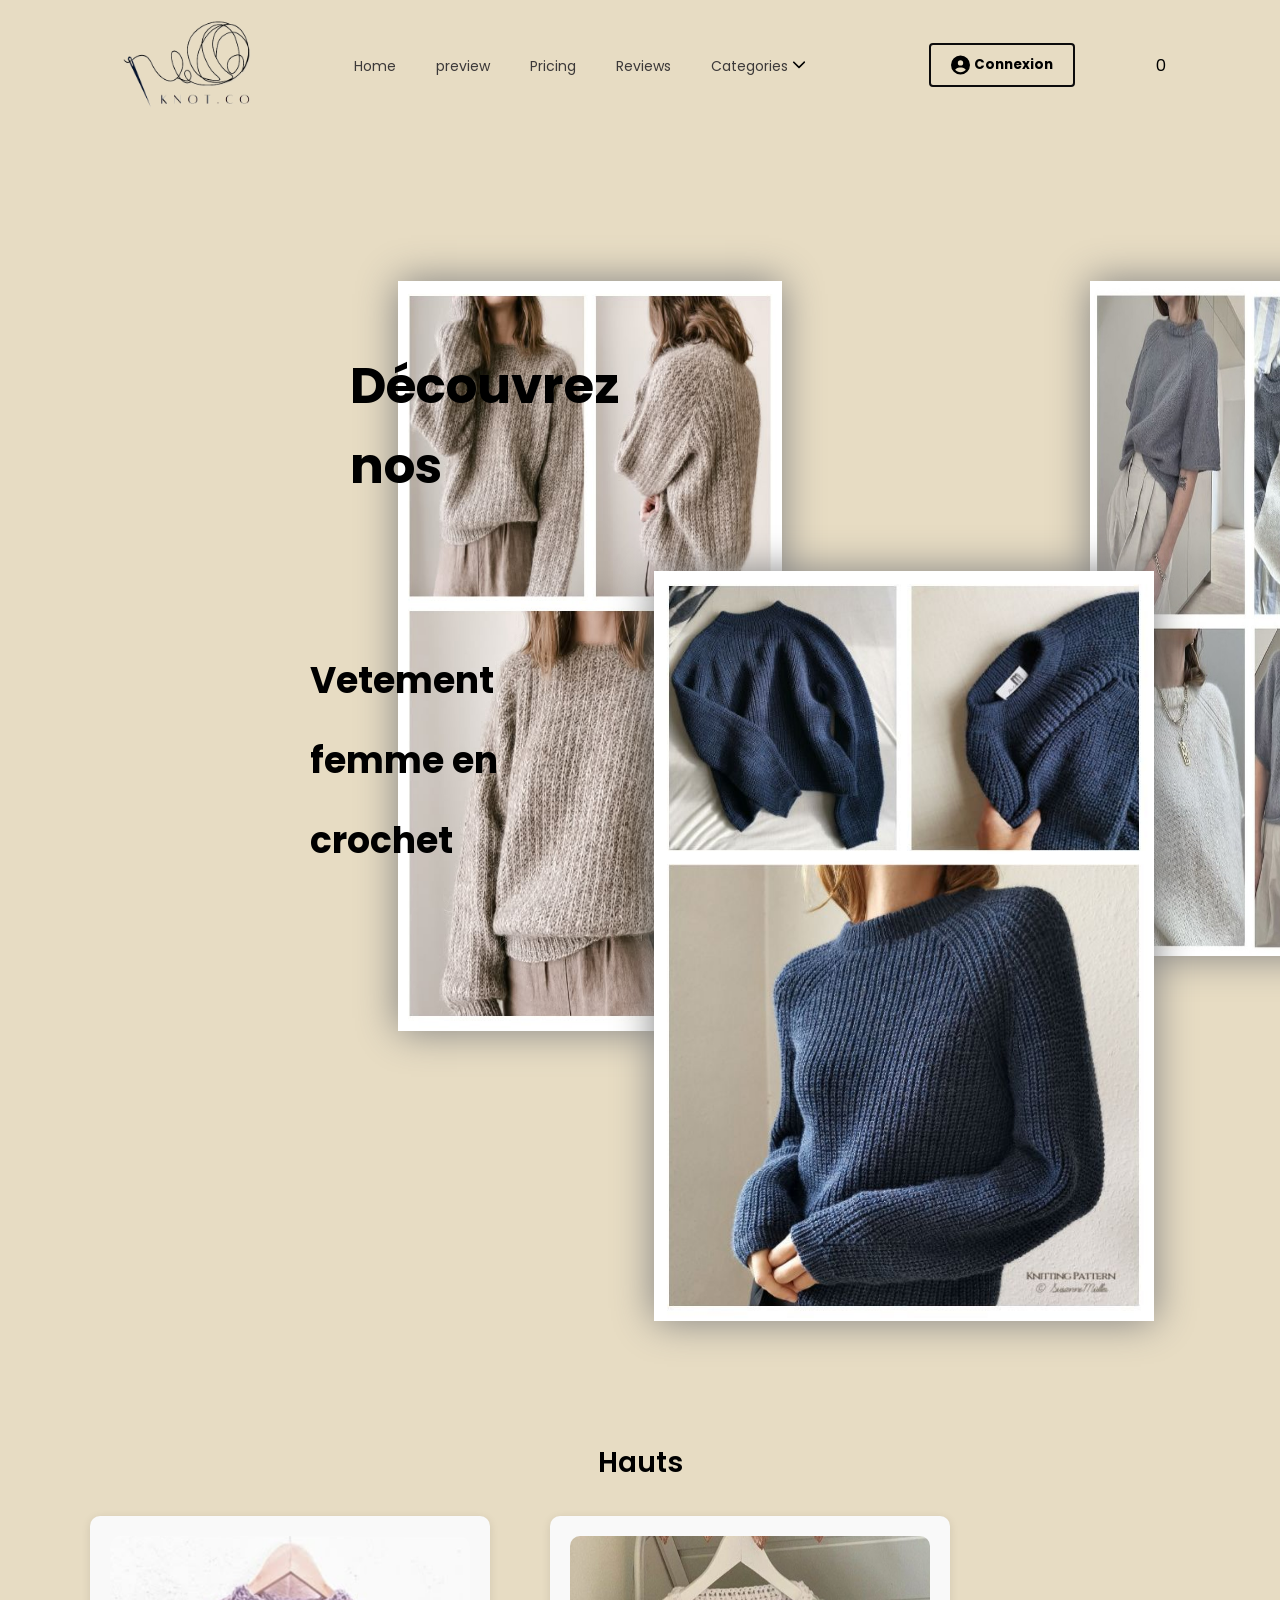
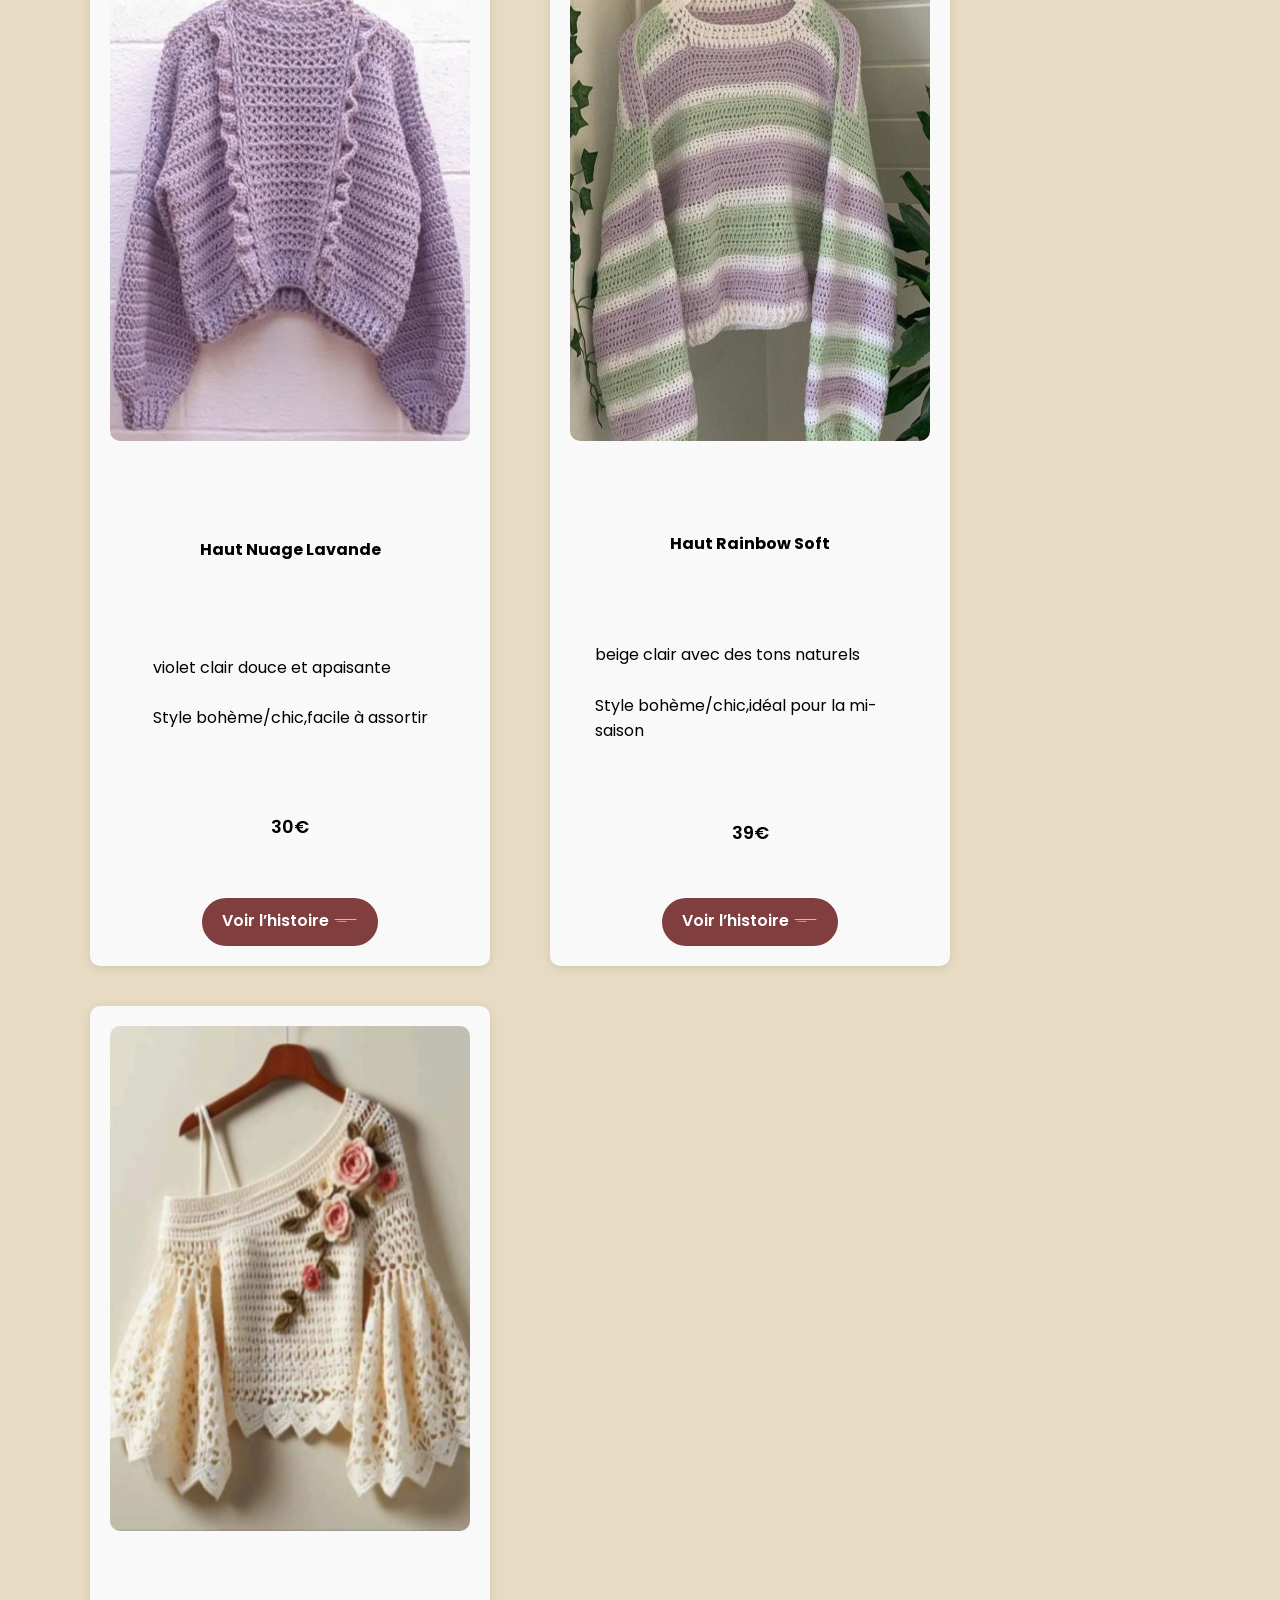
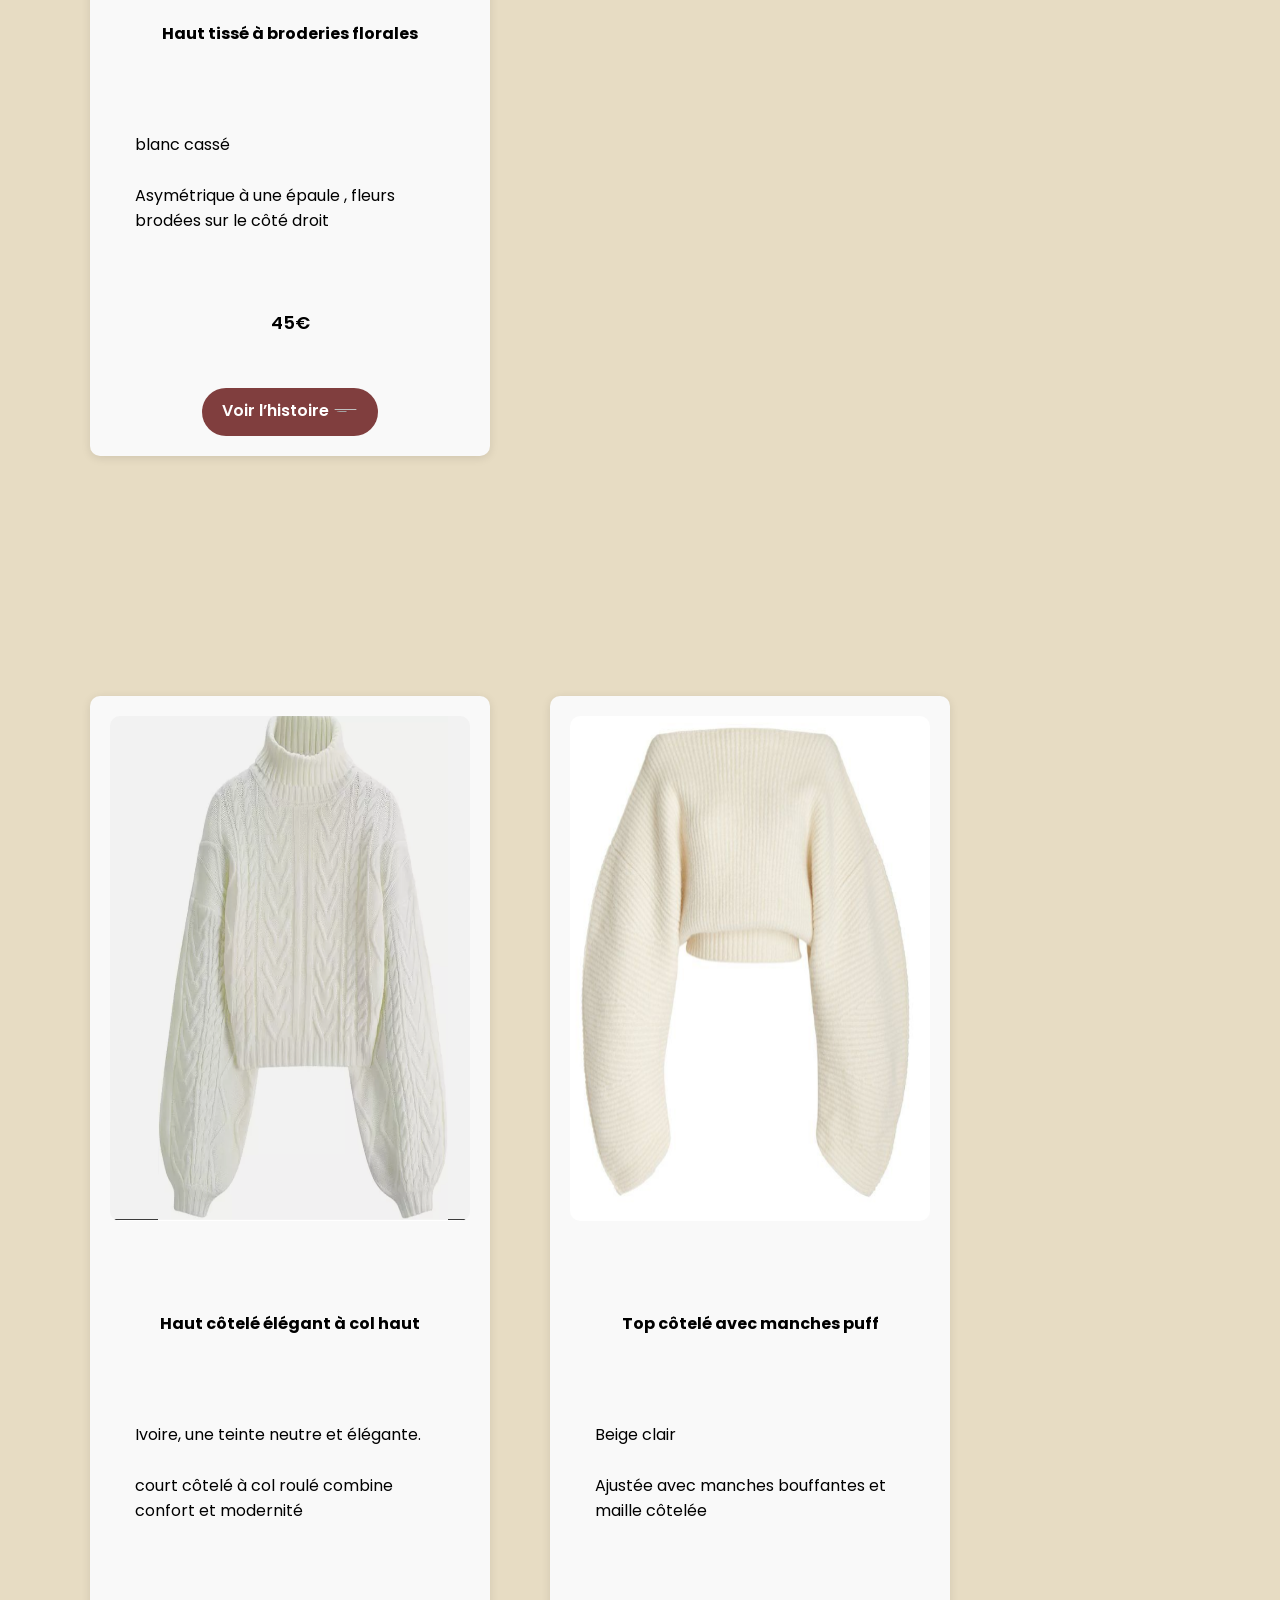
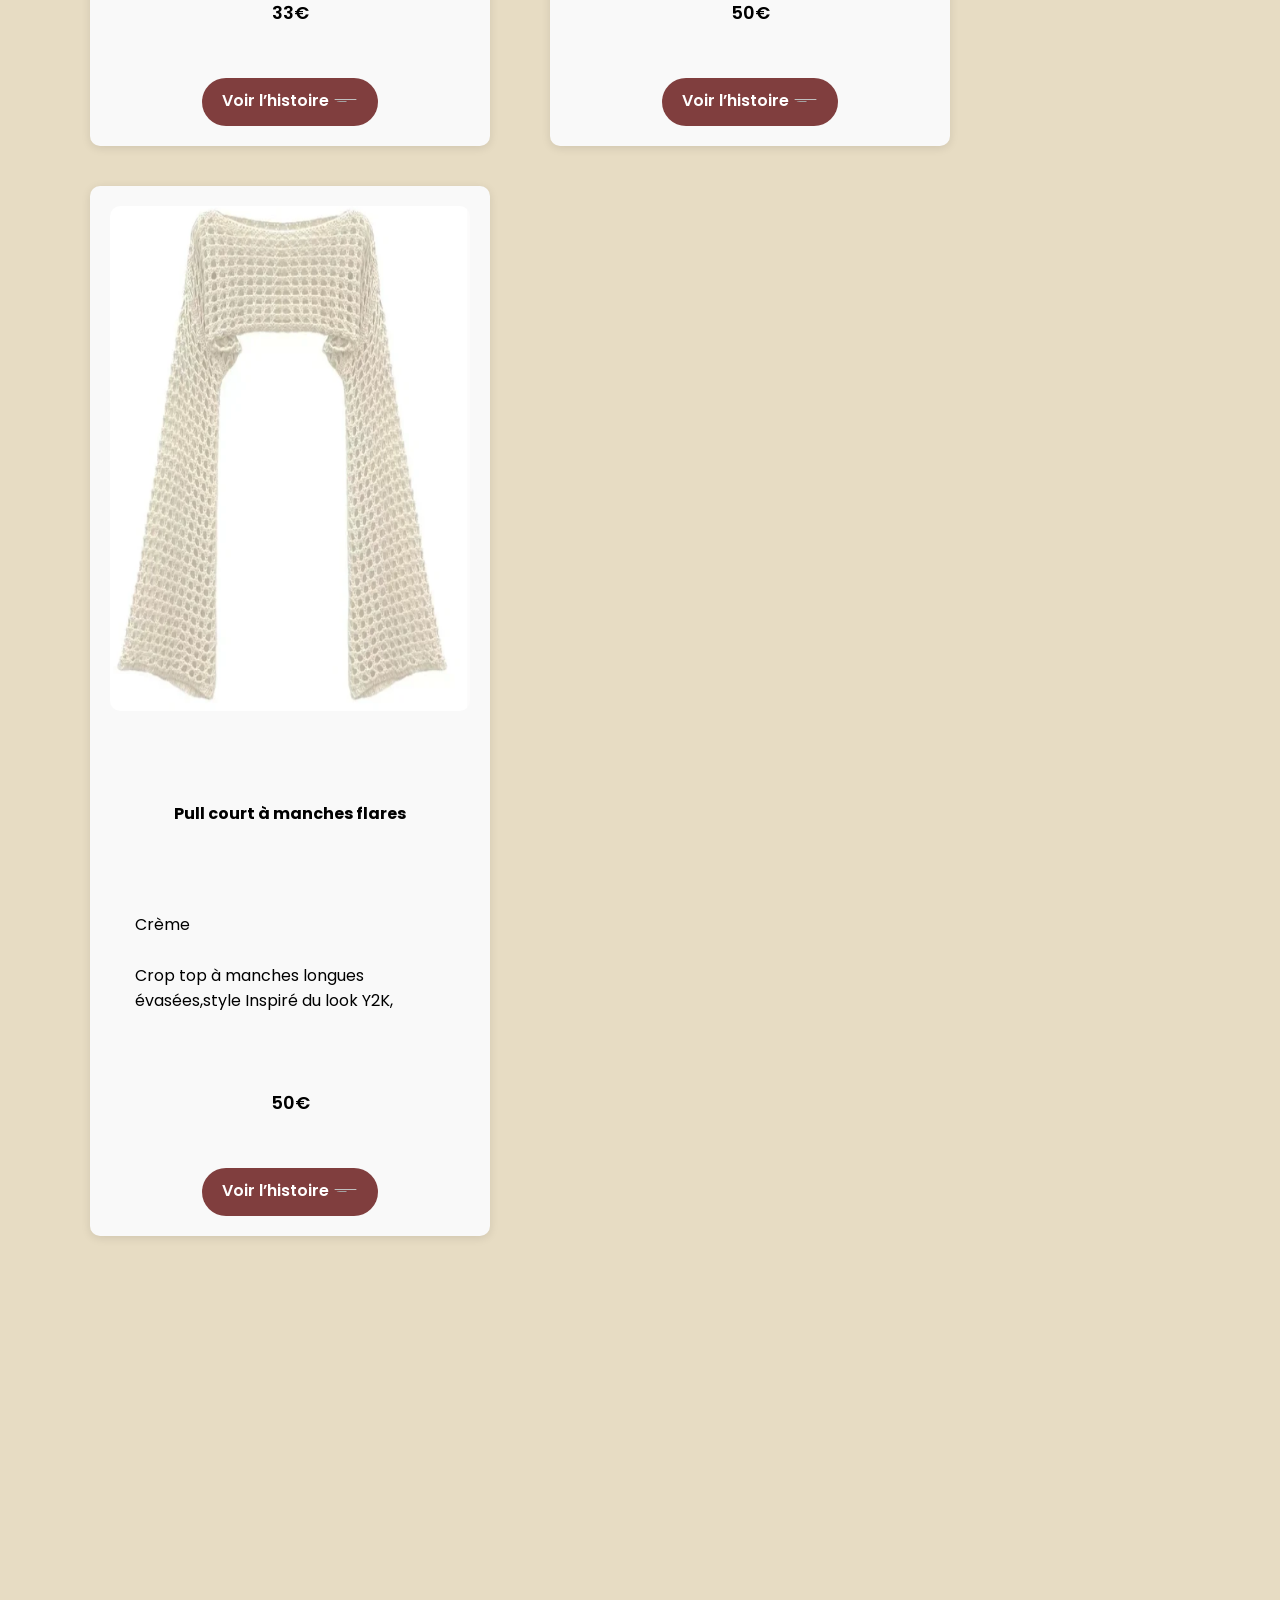
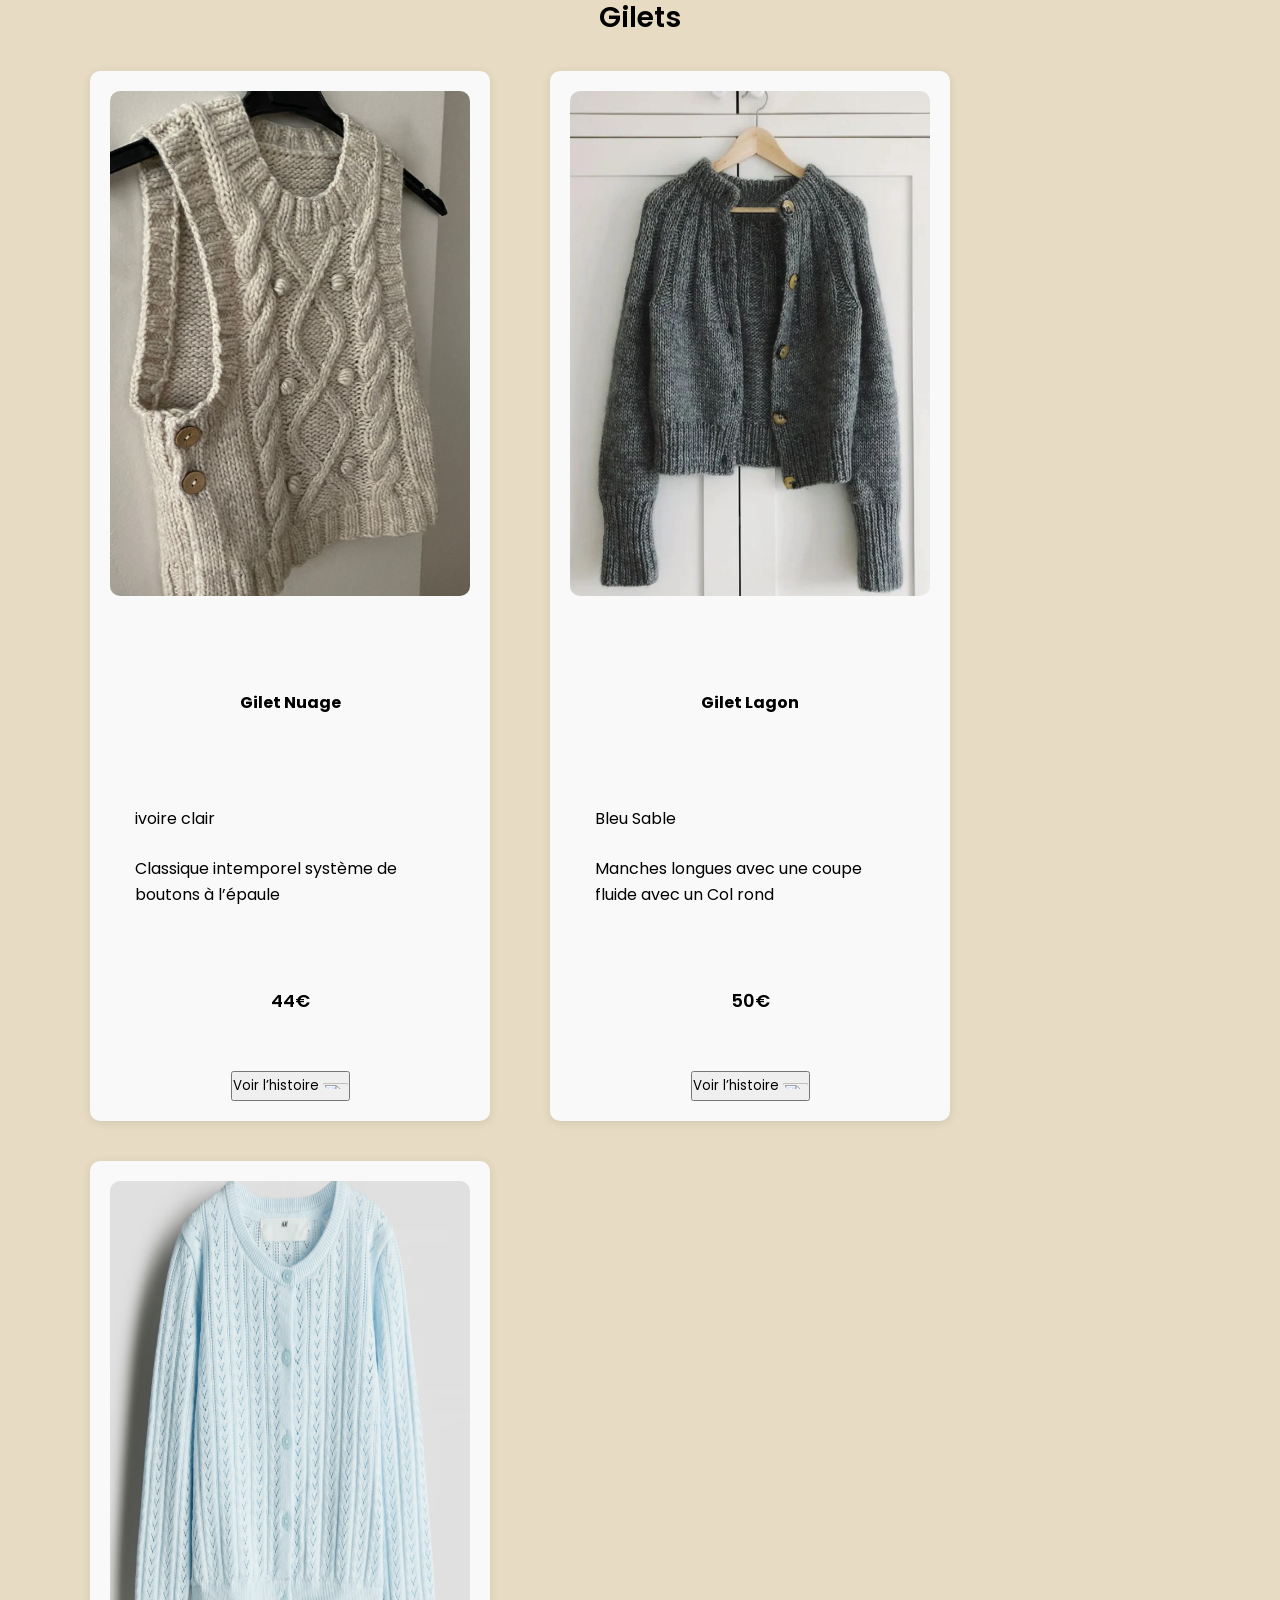
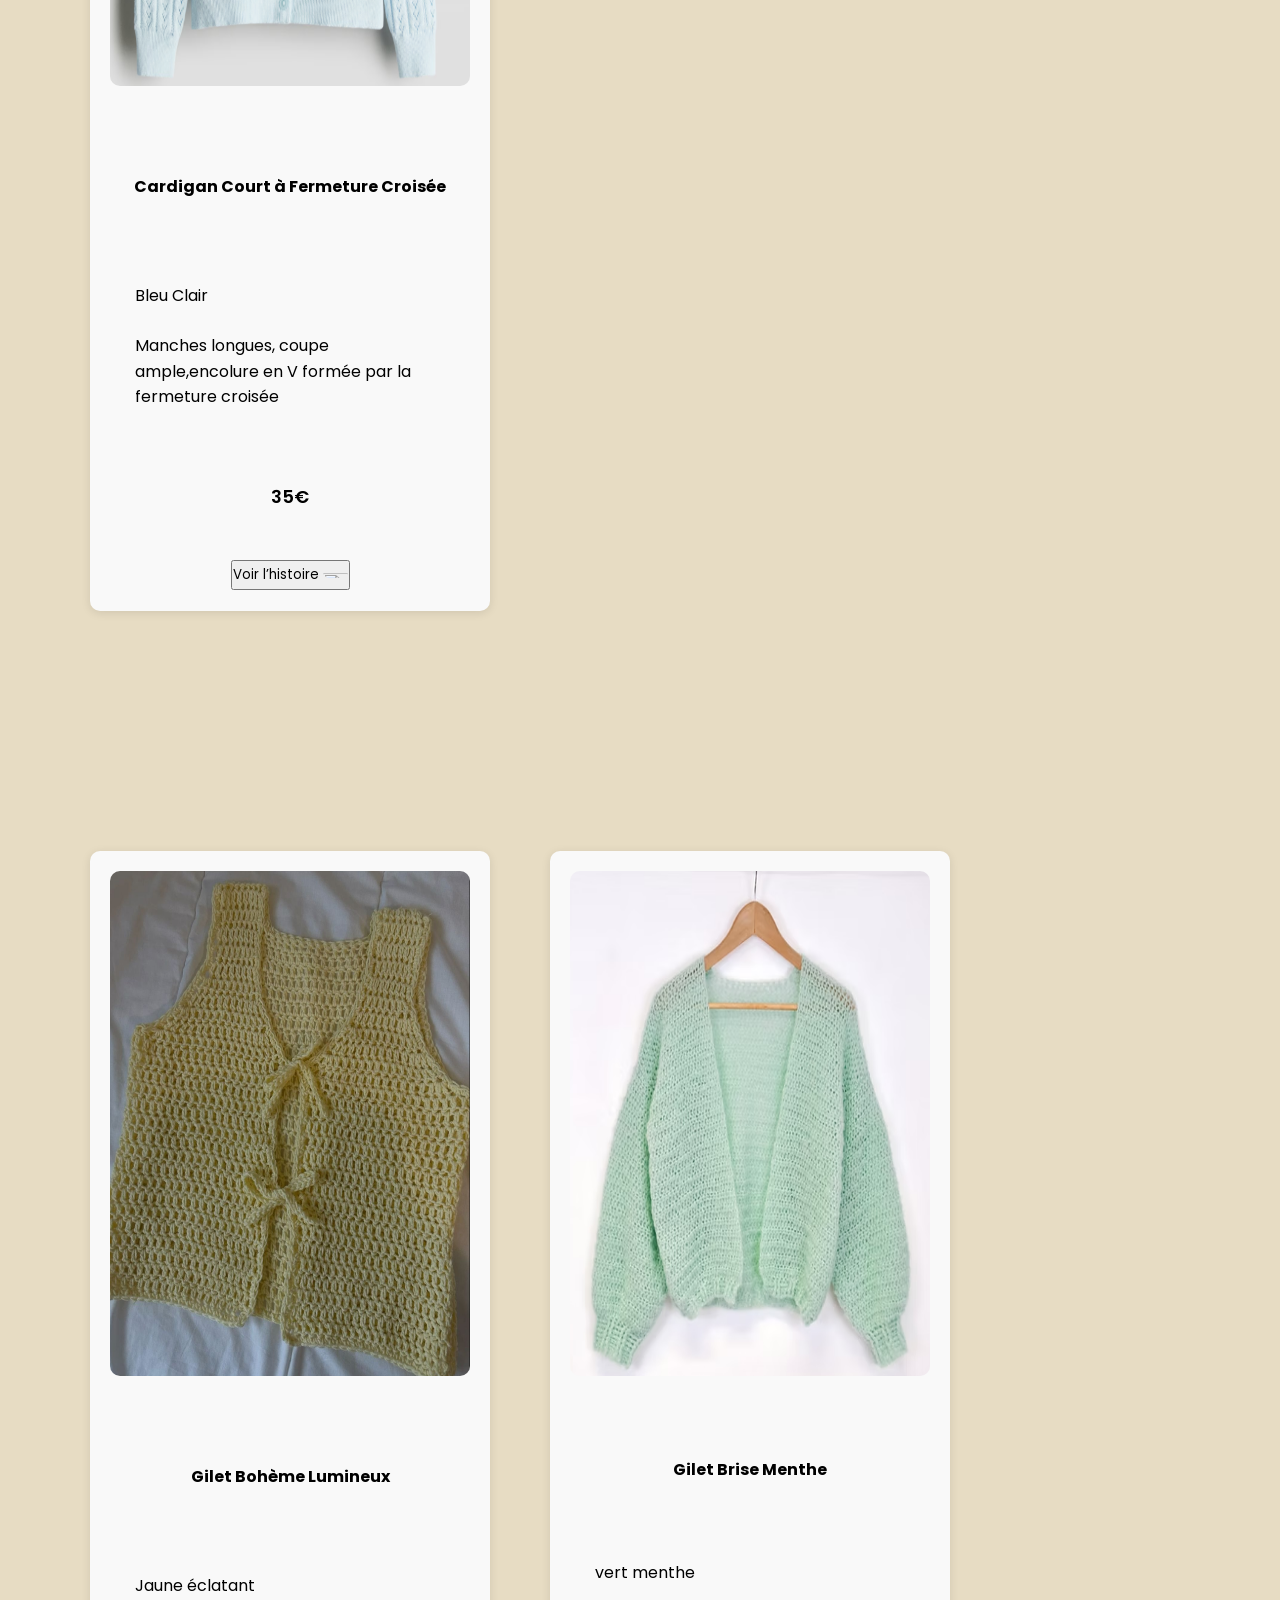
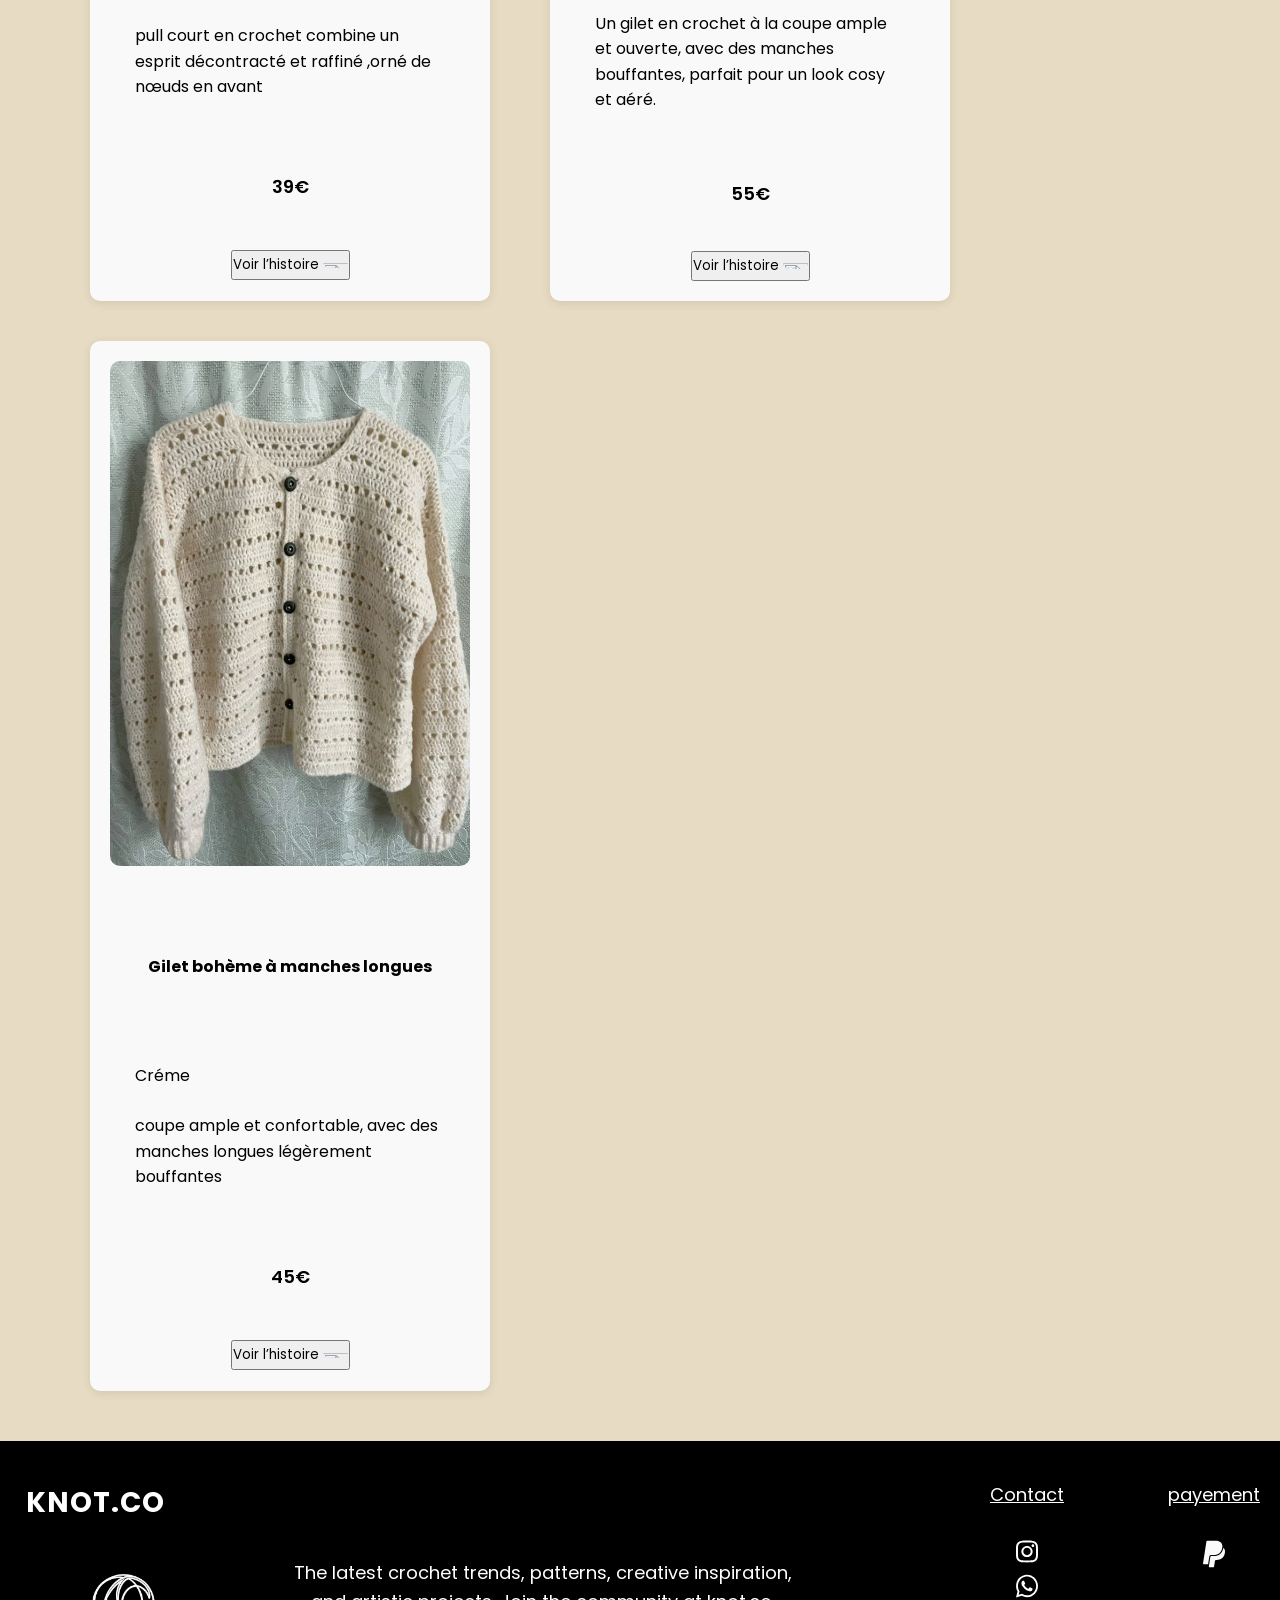
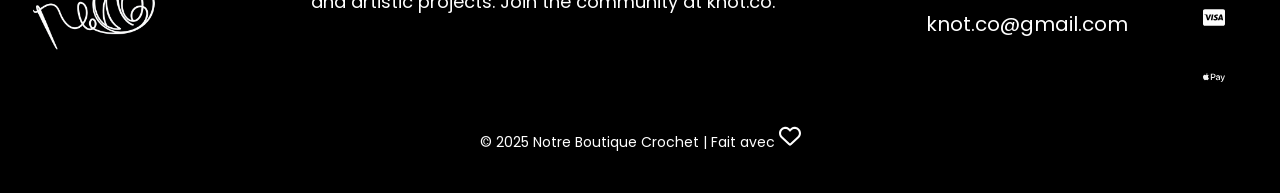
==== commit bc44da8f: "ajout nouvelles pages + modifications" ====
--- a/page2.html
+++ b/page2.html
@@ -82,7 +82,7 @@
             <li> Style bohème/chic,facile à assortir</li>
             </ul>
             <p class="price"><span >30€</span></p>
-        <button class="buy-btn">Ajout au panier <img style="width:25px;" src="image/panier.svg" alt=""></button>
+        <a href="page6.php?id=18" class="bbtn">  Voir l’histoire <img style="width:25px;" src="image/panier.svg" alt=""> </a>
        
       </div>
 
@@ -96,7 +96,7 @@
         </ul>
     
         <p class="price"><span>39€</span></p>
-        <button class="buy-btn">Ajout au panier <img style="width:25px;" src="image/panier.svg" alt=""></button>
+        <a href="page6.html" class="bbtn">  Voir l’histoire <img style="width:25px;" src="image/panier.svg" alt=""> </a>
     </div>
     
 
@@ -111,7 +111,7 @@
         </ul>
     
         <p class="price"><span>45€</span></p>
-        <button class="buy-btn">Ajout au panier <img style="width:25px;" src="image/panier.svg" alt=""></button>
+        <a href="page6.html" class="bbtn">  Voir l’histoire <img style="width:25px;" src="image/panier.svg" alt=""> </a>
     </div>
 
 
@@ -132,7 +132,7 @@
         </ul>
     
         <p class="price"><span>33€</span></p>
-        <button class="buy-btn">Ajout au panier <img style="width:25px;" src="image/panier.svg" alt=""></button>
+        <a href="page6.html" class="bbtn">  Voir l’histoire <img style="width:25px;" src="image/panier.svg" alt=""> </a>
         
     </div>
 
@@ -147,7 +147,7 @@
         </ul>
     
         <p class="price"><span>50€</span></p>
-        <button class="buy-btn">Ajout au panier <img style="width:25px;" src="image/panier.svg" alt=""></button>
+        <a href="page6.html" class="bbtn">  Voir l’histoire <img style="width:25px;" src="image/panier.svg" alt=""> </a>
         
     </div>
 
@@ -162,7 +162,7 @@
         </ul>
     
         <p class="price"><span>50€</span></p>
-        <button class="buy-btn">Ajout au panier <img style="width:25px;" src="image/panier.svg" alt=""></button>
+        <a href="page6.html" class="bbtn">  Voir l’histoire <img style="width:25px;" src="image/panier.svg" alt=""> </a>
 
     </div> 
    
@@ -188,7 +188,7 @@
             </ul>
 
         <p class="price"><span>44€</span></p>
-        <button class="buy-btn">Ajout au panier <img style="width:25px;" src="image/panier.svg" alt=""></button>
+        <button class="buy-btn">  Voir l’histoire <img style="width:25px;" src="image/panier.svg" alt=""></button>
     </div>
 
 
@@ -201,7 +201,7 @@
         </ul>
     
         <p class="price"><span>50€</span></p>
-        <button class="buy-btn">Ajout au panier <img style="width:25px;" src="image/panier.svg" alt=""></button>
+        <button class="buy-btn">  Voir l’histoire <img style="width:25px;" src="image/panier.svg" alt=""></button>
     </div>
 
 
@@ -215,7 +215,7 @@
         </ul>
     
         <p class="price"><span>35€</span></p>
-        <button class="buy-btn">Ajout au panier <img style="width:25px;" src="image/panier.svg" alt=""></button>
+        <button class="buy-btn"> Voir l’histoire <img style="width:25px;" src="image/panier.svg" alt=""></button>
     </div>
 
 
@@ -232,7 +232,7 @@
         </ul>
     
         <p class="price"><span>39€</span></p>
-        <button class="buy-btn">Ajout au panier <img style="width:25px;" src="image/panier.svg" alt=""></button>
+        <button class="buy-btn">  Voir l’histoire <img style="width:25px;" src="image/panier.svg" alt=""></button>
         
     </div>
 
@@ -247,7 +247,7 @@
         </ul>
     
         <p class="price"><span>55€</span></p>
-        <button class="buy-btn">Ajout au panier <img style="width:25px;" src="image/panier.svg" alt=""></button>
+        <button class="buy-btn">  Voir l’histoire <img style="width:25px;" src="image/panier.svg" alt=""></button>
         
     </div>
 
@@ -262,7 +262,7 @@
         </ul>
     
         <p class="price"><span>45€</span></p>
-        <button class="buy-btn">Ajout au panier <img style="width:25px;" src="image/panier.svg" alt=""></button>
+        <button class="buy-btn">  Voir l’histoire <img style="width:25px;" src="image/panier.svg" alt=""></button>
 
     </div> 
   
--- a/page2.css
+++ b/page2.css
@@ -11,8 +11,10 @@
  body {
      font-size: 16px;
      line-height: 1.6;
-     color: #333;
+  
      width: 100%;
+    background-color: #9e6e053d;
+  
 
    
  }
@@ -21,20 +23,21 @@
     width: 100%;
     height: 100%;
  }
+
+
+ a{
+    text-decoration: none;
+}
+
+
+
  /* Header */
- header {
-    position:relative;
-    z-index: 99;
-    background-color: white;
-    border-bottom: #000;
-   /* box-shadow: 0px 0px 10px 0px  #000;
-    border-radius: 0CM 0CM 1CM 1CM;*/
+header { 
     padding: 20px 8%;
     display: flex;
     justify-content: space-between;
     align-items: center;
     width: 100%;
-    height: 5%;
 }
 
 
@@ -63,21 +66,20 @@
 
 .menu li a {
     text-decoration: none;
-    color: #4e4a4a;
+    color: #3c3939;
     transition: 0.5s;
     font-size: 14px;
 }
-
 .menu li a:hover {
-    background-color: #cfc8cf;
-    padding: 13px;
+    background-color: #9e6e058f;
+    padding: 15px;
     color: #000;
     font-weight: bold;
     border-radius: 20px;
 }
 
 .dropdown-content {
-    background-color: whitesmoke;
+    background-color: #9e6e058f;
     position: absolute;
     top: 100%;
     left: 50%; /* positionne juste à droite du menu parent */
@@ -88,6 +90,7 @@
     border-radius: 0.5cm;
   
 }
+
 .dropdown:hover .dropdown-content {
     display: block;
 }
@@ -100,7 +103,7 @@
 
 .dropdown-content li a {
     display: block;
-    color: #4e4a4a;
+    color: #2a2727;
 }
 
 
@@ -112,7 +115,6 @@
 .dropdown:hover #flech1{
     transform: rotate(180deg);
 }
-
 
 .btn-header {
     display: flex;
@@ -139,6 +141,7 @@
     cursor: pointer;
     padding: 10px 20px;
     border: 2px solid #0c0b0c;
+    border-radius: 4px 4px 4px 4px;
   
     transition: transform 0.3s ease, box-shadow 0.3s ease, background-color 0.3s ease;
     animation: colorChange 3s ease-in-out infinite;
@@ -146,7 +149,7 @@
 @keyframes colorChange {
     
     5%{
-        background-color: #8C7D9C;
+        background-color: #6b1d1dd3;
     }
     10%{
 
@@ -162,18 +165,18 @@
         box-shadow:3.5PX 3.5PX 3.5PX rgba(0, 0, 0, 0.532);
     }
     50% {
-      background-color: #C8A2D8;
+      background-color: #9e6e055b;
       box-shadow:4PX 4PX 4PX rgba(0, 0, 0, 0.532);
     }
     70%{
         box-shadow:4.5PX 4.5PX 4.5PX rgba(0, 0, 0, 0.532);
     }
     100% {
-      background-color: #8C7D9C;
+      background-color: #996b077d;
       box-shadow:5PX 5PX 5PX rgba(0, 0, 0, 0.532);
     }
     0% {
-        background-color: #8C7D9C;
+        background-color: #9e6e058f;
         box-shadow:3PX 3PX 3PX rgba(0, 0, 0, 0.532);
   
       }
@@ -194,7 +197,7 @@
 
 .btn:hover {
     /*le bouncing du boutton acheter*/
-    background-color: #c5b7c1;
+    background-color: #6b1d1dd8;
     transform: scale(1.1);
     box-shadow: 0px 5px 15px rgba(0, 0, 0, 0.2);
 }
@@ -482,10 +485,11 @@
  .product strong{ margin-top: 50PX;}
   
  
- .product .buy-btn {
+ .product .bbtn {
    
-     background-color: #A18FAF  ;
+     background-color: #6b1d1dd8  ;
      color: #fff;
+    
      padding: 10px 20px;
      font-weight: 600;
      border: none;
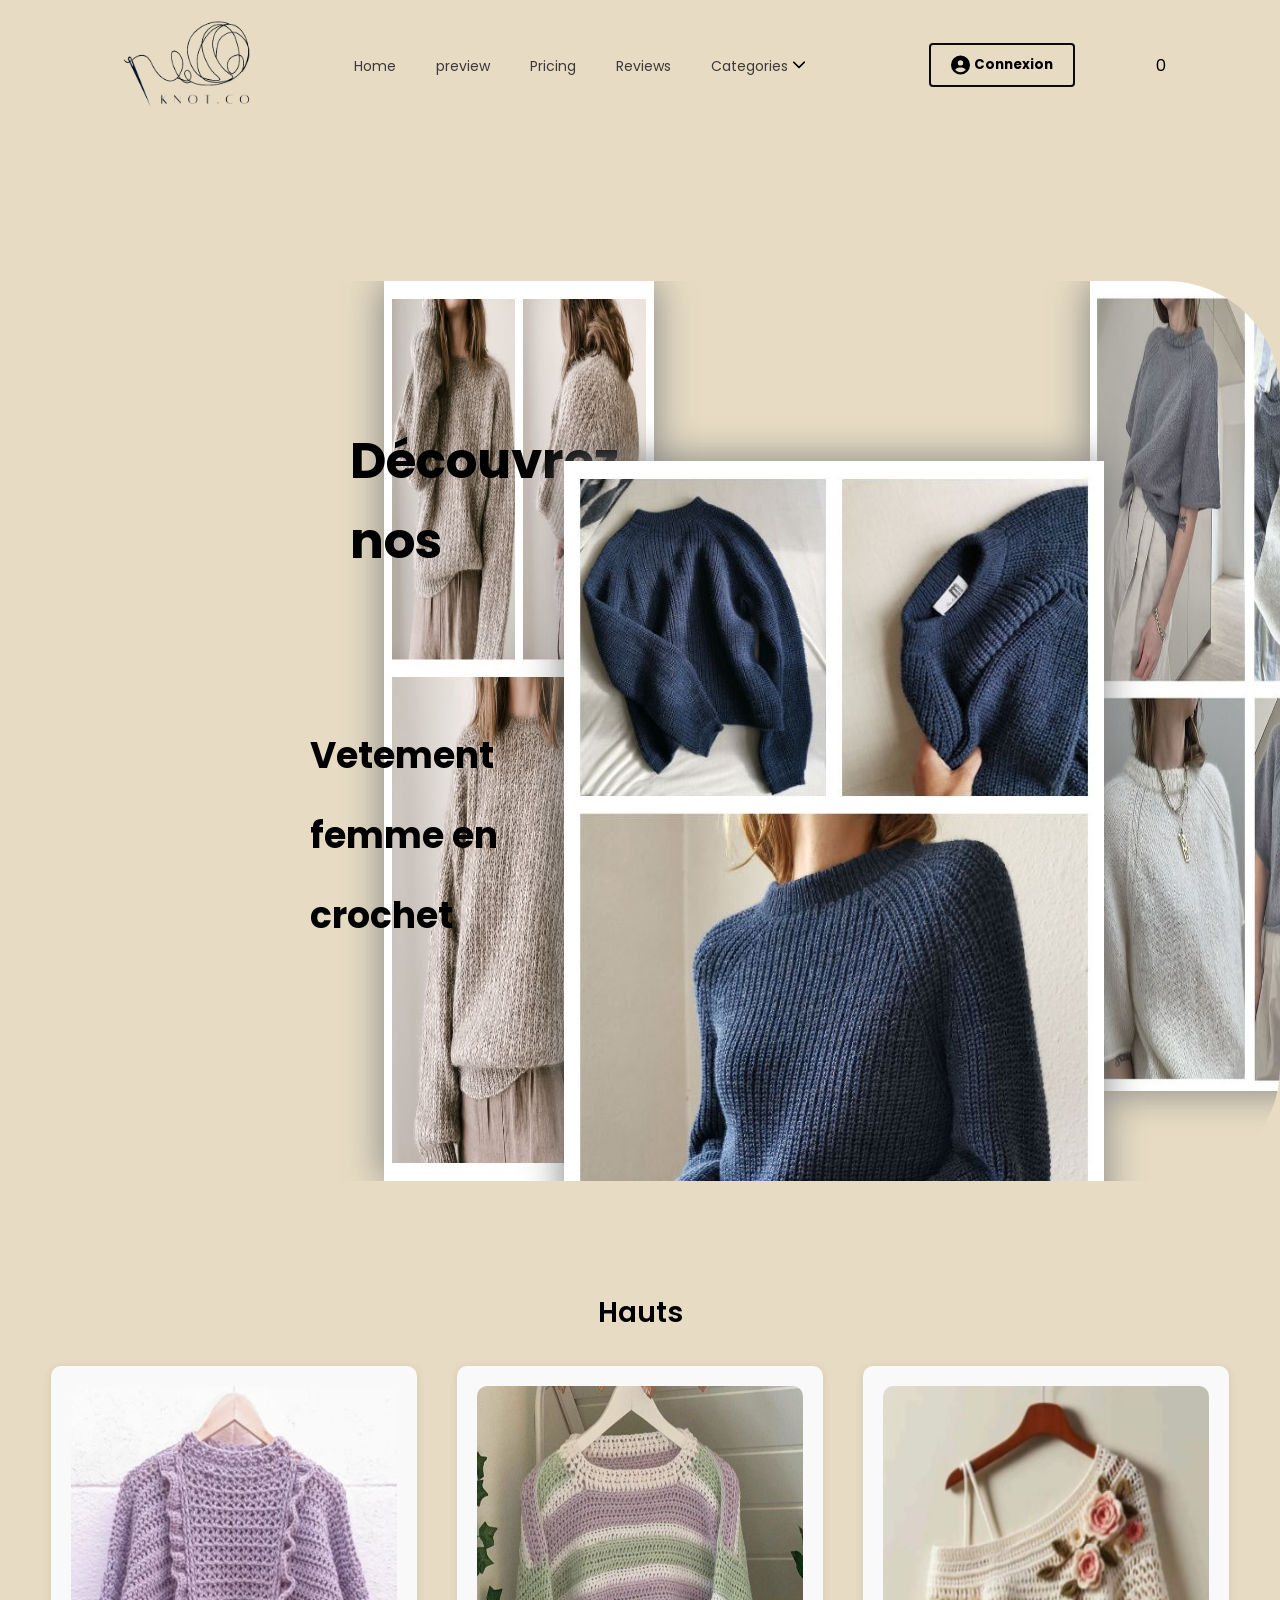
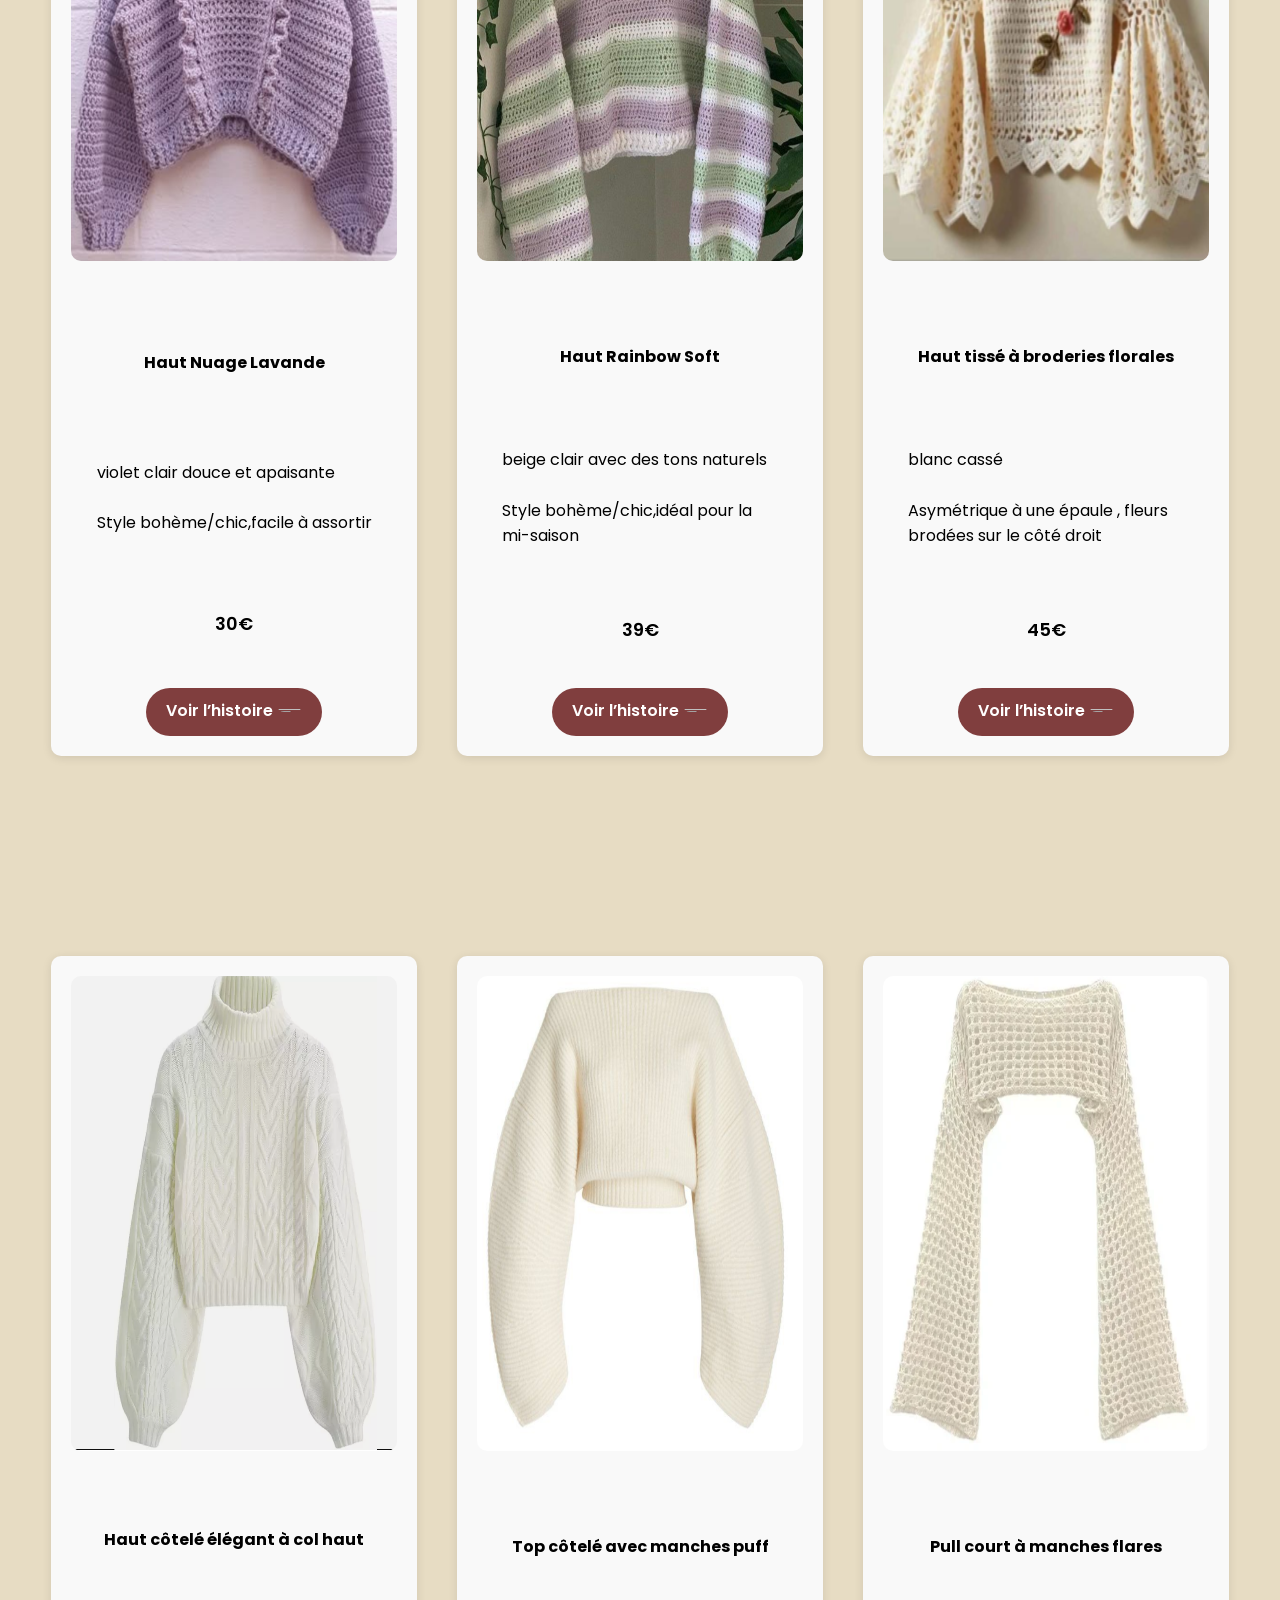
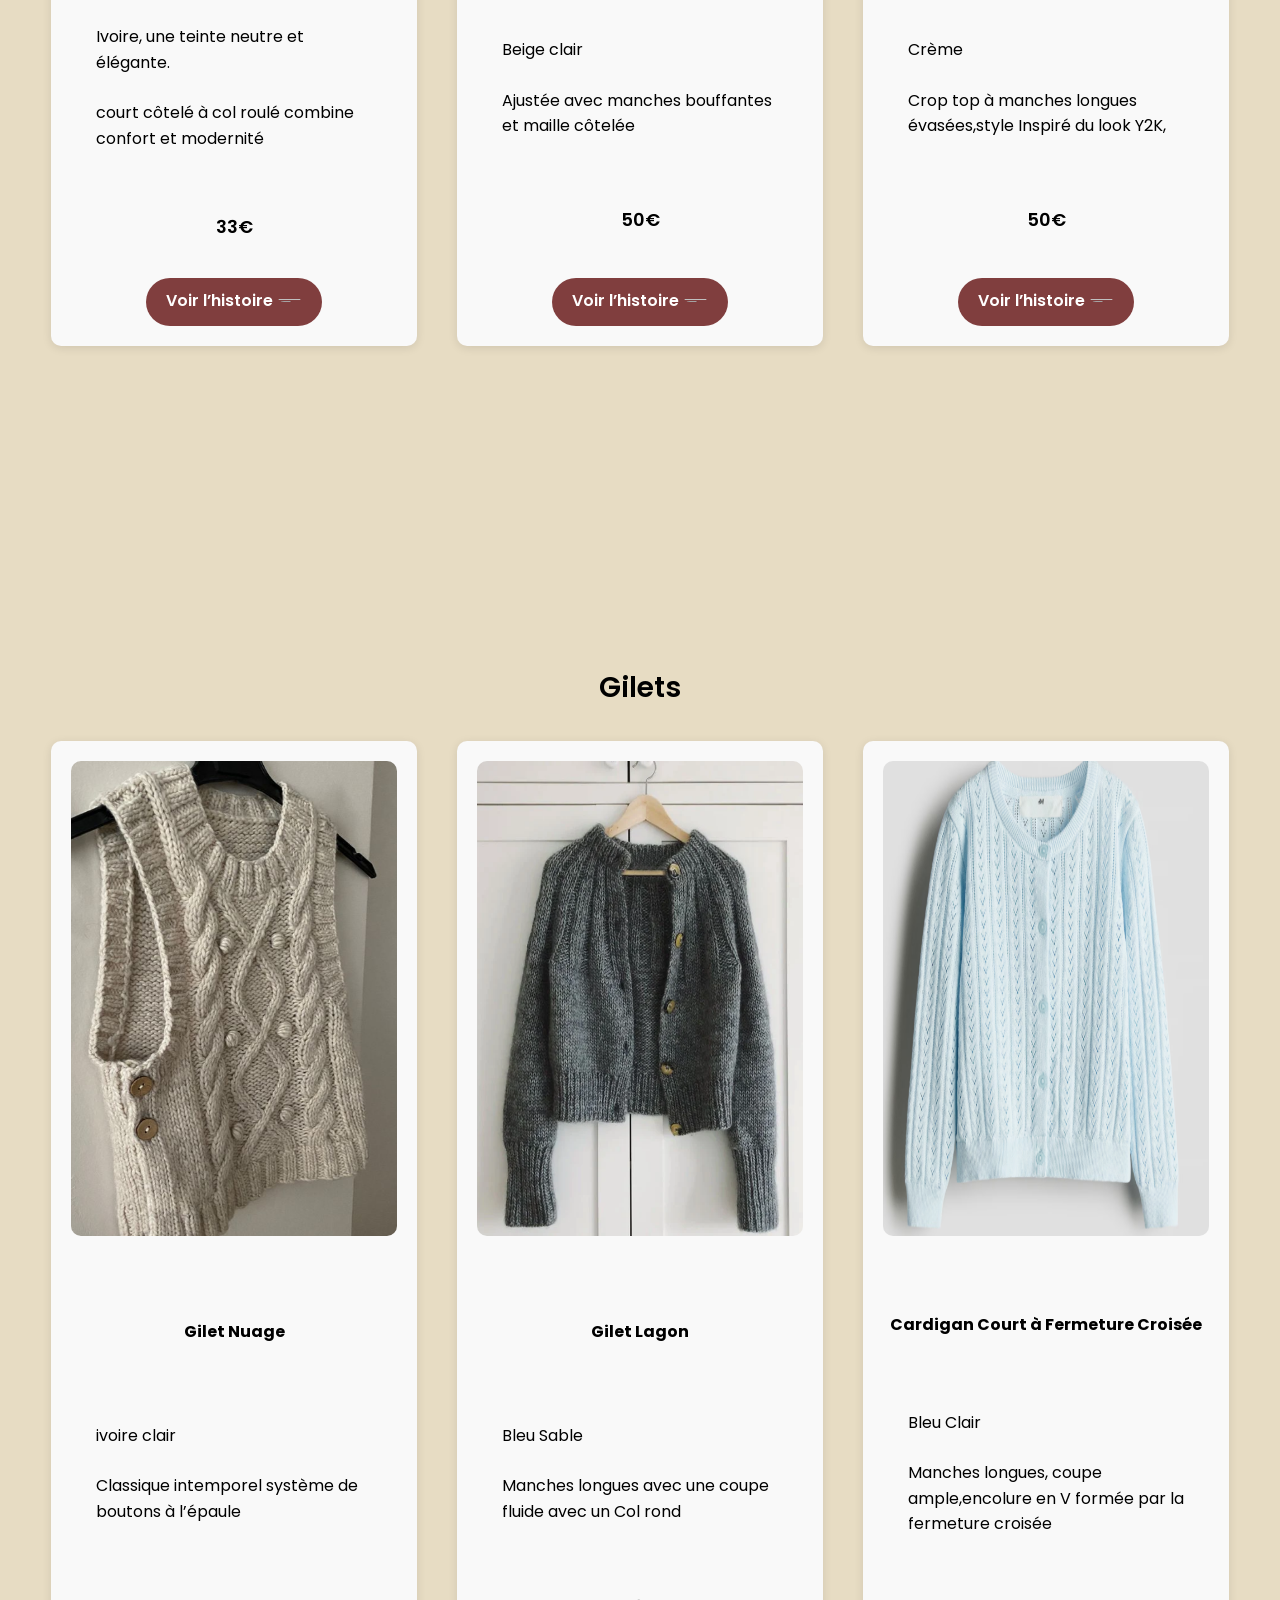
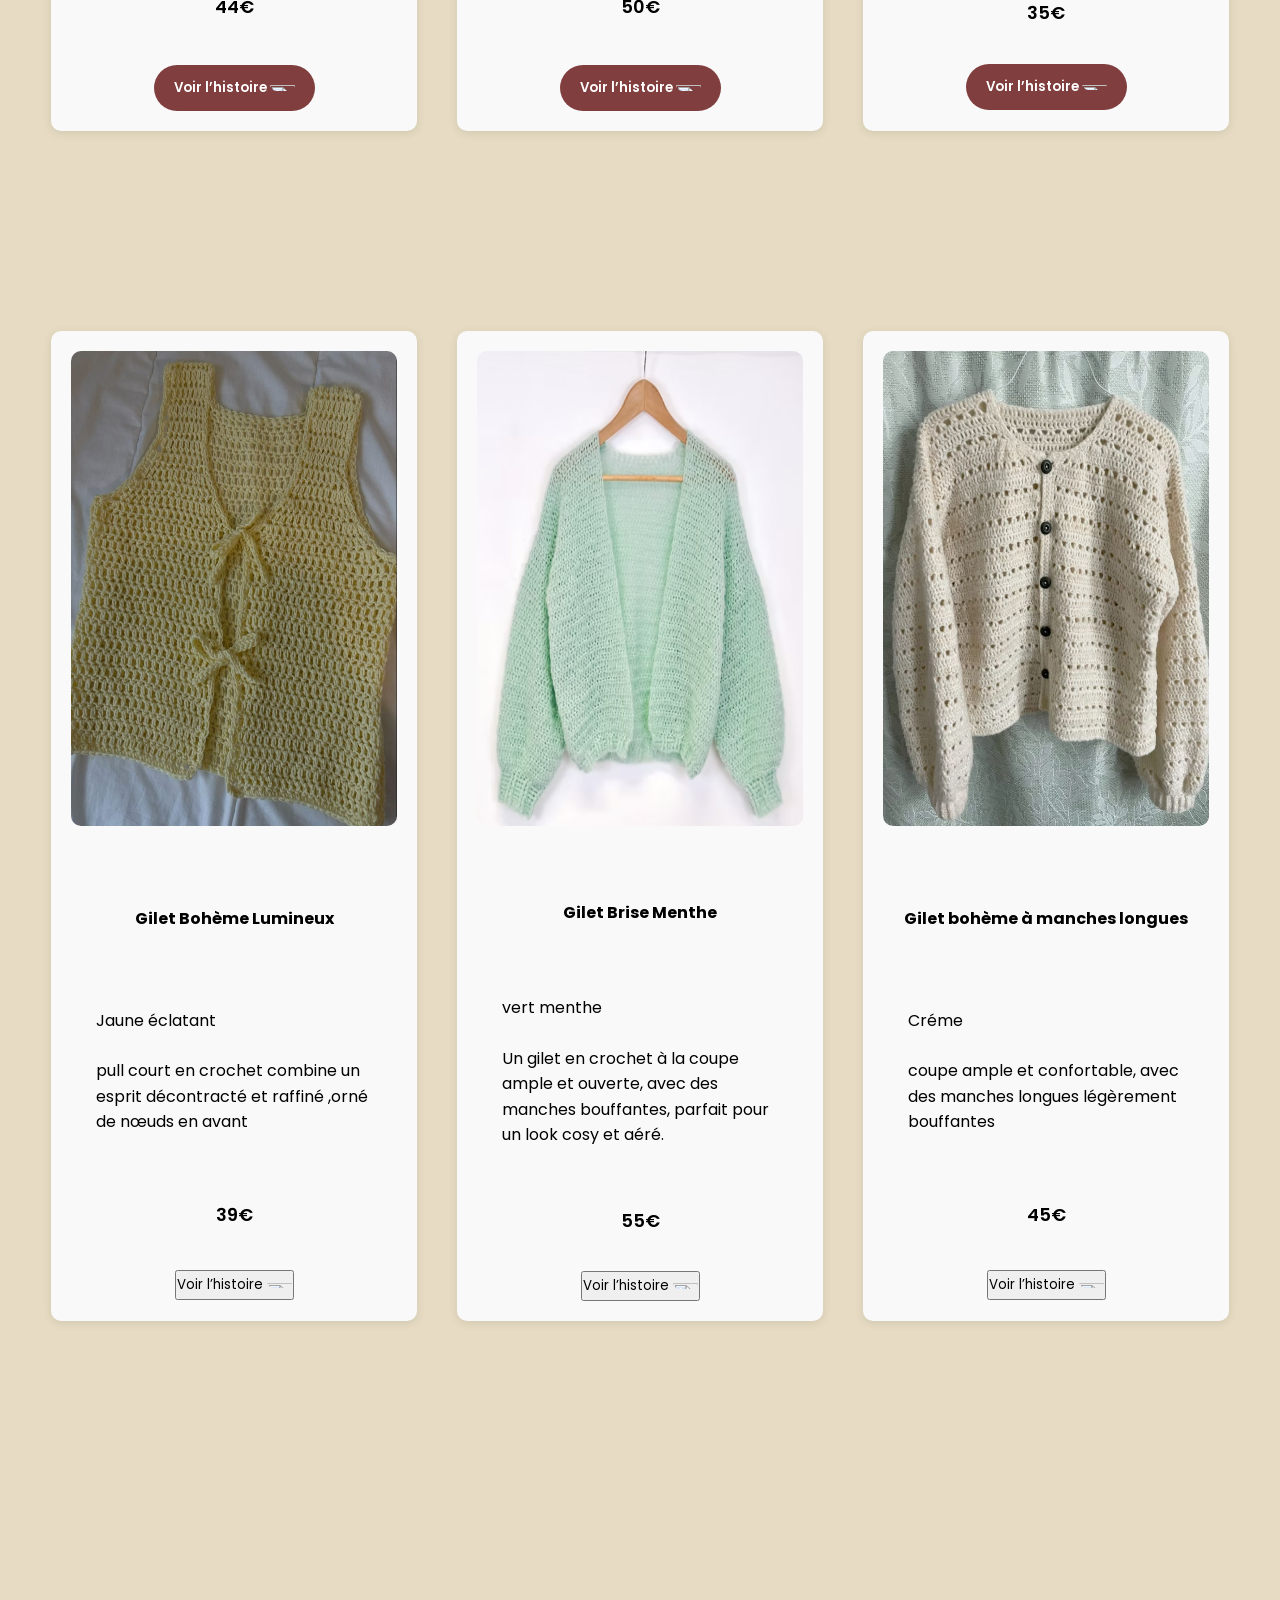
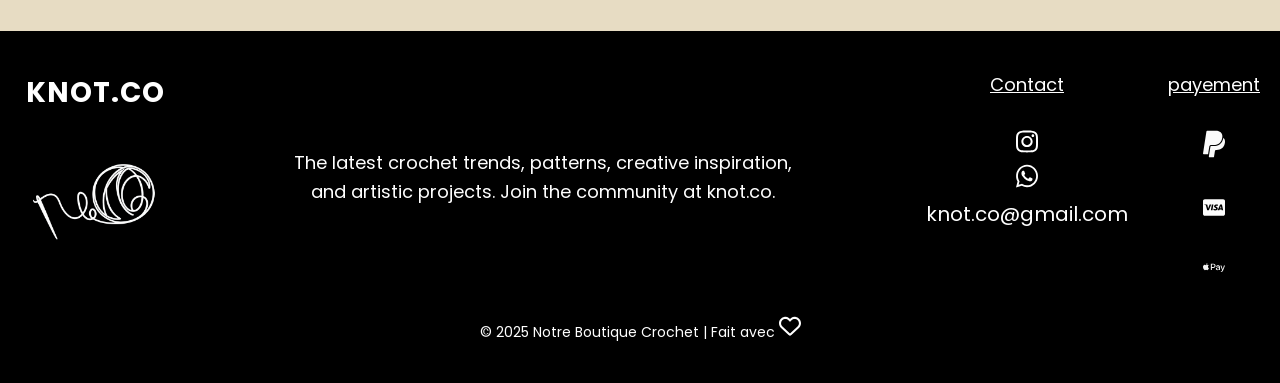
==== commit 651b9de1: "modifier" ====
--- a/page2.html
+++ b/page2.html
@@ -24,10 +24,10 @@
         <li class="dropdown" id="pt">
                 <a href="#">Categories  <img src="image/chevron.svg" id="flech1"></img></a>
             <ul class="dropdown-content">
-                <li><a href="page3.html">accessoires</a></li>
-                <li><a href="page5.html">décoration</a></li>
-                <li><a href="page4.html">outils</a></li>
-                <li class="dropdown2"><a href="page2.html">vetements</a></li>
+                    <li><a href="page3.html">Souvenirs élégants</a></li>
+                    <li><a href="page5.html">Souvenirs visuels</a></li>
+                    <li><a href="page4.php">Vos trésors</a></li>
+                    <li><a href="page2.html">vetements</a></li>
             </ul>
         </li>
     </ul>
@@ -82,7 +82,7 @@
             <li> Style bohème/chic,facile à assortir</li>
             </ul>
             <p class="price"><span >30€</span></p>
-        <a href="page6.php?id=18" class="bbtn">  Voir l’histoire <img style="width:25px;" src="image/panier.svg" alt=""> </a>
+        <a href="page6.php?id=1" class="bbtn">  Voir l’histoire <img style="width:25px;" src="image/panier.svg" alt=""> </a>
        
       </div>
 
@@ -96,7 +96,7 @@
         </ul>
     
         <p class="price"><span>39€</span></p>
-        <a href="page6.html" class="bbtn">  Voir l’histoire <img style="width:25px;" src="image/panier.svg" alt=""> </a>
+        <a href="page6.php?id=2" class="bbtn">  Voir l’histoire <img style="width:25px;" src="image/panier.svg" alt=""> </a>
     </div>
     
 
@@ -111,12 +111,12 @@
         </ul>
     
         <p class="price"><span>45€</span></p>
-        <a href="page6.html" class="bbtn">  Voir l’histoire <img style="width:25px;" src="image/panier.svg" alt=""> </a>
-    </div>
-
-
-
-</div>
+        <a href="page6.php?id=3" class="bbtn">  Voir l’histoire <img style="width:25px;" src="image/panier.svg" alt=""> </a>
+    </div>
+
+
+
+ </div>
 
 
 <div> <!--ligne2-->
@@ -132,7 +132,7 @@
         </ul>
     
         <p class="price"><span>33€</span></p>
-        <a href="page6.html" class="bbtn">  Voir l’histoire <img style="width:25px;" src="image/panier.svg" alt=""> </a>
+        <a href="page6.php?id=4" class="bbtn">  Voir l’histoire <img style="width:25px;" src="image/panier.svg" alt=""> </a>
         
     </div>
 
@@ -147,7 +147,7 @@
         </ul>
     
         <p class="price"><span>50€</span></p>
-        <a href="page6.html" class="bbtn">  Voir l’histoire <img style="width:25px;" src="image/panier.svg" alt=""> </a>
+        <a href="page6.php?id=5" class="bbtn">  Voir l’histoire <img style="width:25px;" src="image/panier.svg" alt=""> </a>
         
     </div>
 
@@ -162,7 +162,7 @@
         </ul>
     
         <p class="price"><span>50€</span></p>
-        <a href="page6.html" class="bbtn">  Voir l’histoire <img style="width:25px;" src="image/panier.svg" alt=""> </a>
+        <a href="page6.php?id=6" class="bbtn">  Voir l’histoire <img style="width:25px;" src="image/panier.svg" alt=""> </a>
 
     </div> 
    
@@ -178,7 +178,9 @@
     <h2>Gilets</h2>
     <div class="ss1">
         <!-- Produit Haut -->
-     <div> <!--ligne1-->
+     <div> <!--ligne1-->     
+        
+        
         <div class="product">
             <img src="image/vtm12.png" >
            <strong>Gilet Nuage</strong>
@@ -188,8 +190,8 @@
             </ul>
 
         <p class="price"><span>44€</span></p>
-        <button class="buy-btn">  Voir l’histoire <img style="width:25px;" src="image/panier.svg" alt=""></button>
-    </div>
+        <button class="bbtn">  Voir l’histoire <img style="width:25px;" src="image/panier.svg" alt=""></button>
+        </div>
 
 
      <div class="product">
@@ -201,7 +203,7 @@
         </ul>
     
         <p class="price"><span>50€</span></p>
-        <button class="buy-btn">  Voir l’histoire <img style="width:25px;" src="image/panier.svg" alt=""></button>
+        <button class="bbtn">  Voir l’histoire <img style="width:25px;" src="image/panier.svg" alt=""></button>
     </div>
 
 
@@ -215,10 +217,10 @@
         </ul>
     
         <p class="price"><span>35€</span></p>
-        <button class="buy-btn"> Voir l’histoire <img style="width:25px;" src="image/panier.svg" alt=""></button>
-    </div>
-
-
+        <button class="bbtn"> Voir l’histoire <img style="width:25px;" src="image/panier.svg" alt=""></button>
+    </div>
+
+     </div>
 <div> <!--ligne2-->
     <!-- Article 1 -->
     <div class="product">
--- a/page2.css
+++ b/page2.css
@@ -241,7 +241,8 @@
  
  .hero 
  {   
-
+    margin-right: 0px;
+    overflow: hidden;
     position: relative;
     top: 150px;
     display: flex;
@@ -260,18 +261,19 @@
   }
  
   .hero #img1{
-    
+
     position: relative;
-    left: 10%;
-    width: 30%;
+    left: 10vh;
+    width: 30vh;
     box-shadow: gray 0CM 0CM 1CM 0CM;
   }
     
   .hero #img2{
     position: relative;
-    top: 290px;
+    top: 20vh;
     z-index: 100;
-    width: 500px;
+    width: 60vh; 
+    height: 100vh;
     box-shadow: gray 0CM 0CM 1CM 0CM;
   }
 
@@ -354,13 +356,13 @@
  
  /* Product Section */
  .s1 {
-     position: relative;
-     top: 300px;
+    
     display: flex;
     flex-direction: column;
     align-items: center;
      padding: 60px 30px;
-  
+    height: 100%;
+    width: 100%;
  }
  @keyframes reveal4{
     from {
@@ -398,26 +400,21 @@
     display: flex;
     flex-direction: column;
    width: 100%;
- }
-.ss1:first-child{
-    width: 100%;
-     height: 100%;
-}
-.ss1:nth-child(2){
-width: 100%;
-height: 100%;
-}
-.ss1:last-child{
-    width: 100%;
-    height: 100%;
-}
-
- .ss1 div{
+
+
+
+}
+
+
+
+ .ss1 > div{
      display: flex;
      margin: 200PX 0PX 0PX 0PX;
      flex-direction: row;
-     flex-wrap: wrap;
-    
+     flex-wrap: nowrap;
+     width:100%;
+      justify-content: center;
+      align-items: flex-start;
     
  }
 
@@ -433,20 +430,27 @@
     
  }
  
- .ss1 div .product {
-    display: flex;
-    height: 1050PX;
+ .product {
+    display: flex;    /* Permet au contenu de rétrécir sans déborder */
+    height: 110vh;
+   
+   
     flex-direction: column;
     align-items: center;
     justify-content: space-between;
      background-color: #f9f9f9;
-     margin: 0px 0px 40px 60px ;
-     width: 400px; 
      padding: 20px;
      border-radius: 10px;
      box-shadow: 0 2px 10px rgba(0, 0, 0, 0.1);
-
-     transition: transform 0.3s ,box-shadow 0.3s;
+   
+        /* MODIFICATIONS POUR ÉVITER L'ÉTIREMENT */
+    flex: 0 1 400px; /* 0 (grow): ne s'étire pas | 1 (shrink): rétrécit si besoin | 400px: base */
+    margin: 0 20px;  /* Espace constant entre les produits */
+    max-width: 30%;  /* Sécurité pour garantir que 3 tiennent sur la ligne */
+     
+    
+    /*ANNIMATION*/
+    transition: transform 0.3s ,box-shadow 0.3s;
       /*effet pop up */
      animation: reveal3 linear 1s;
      animation-timeline: view();
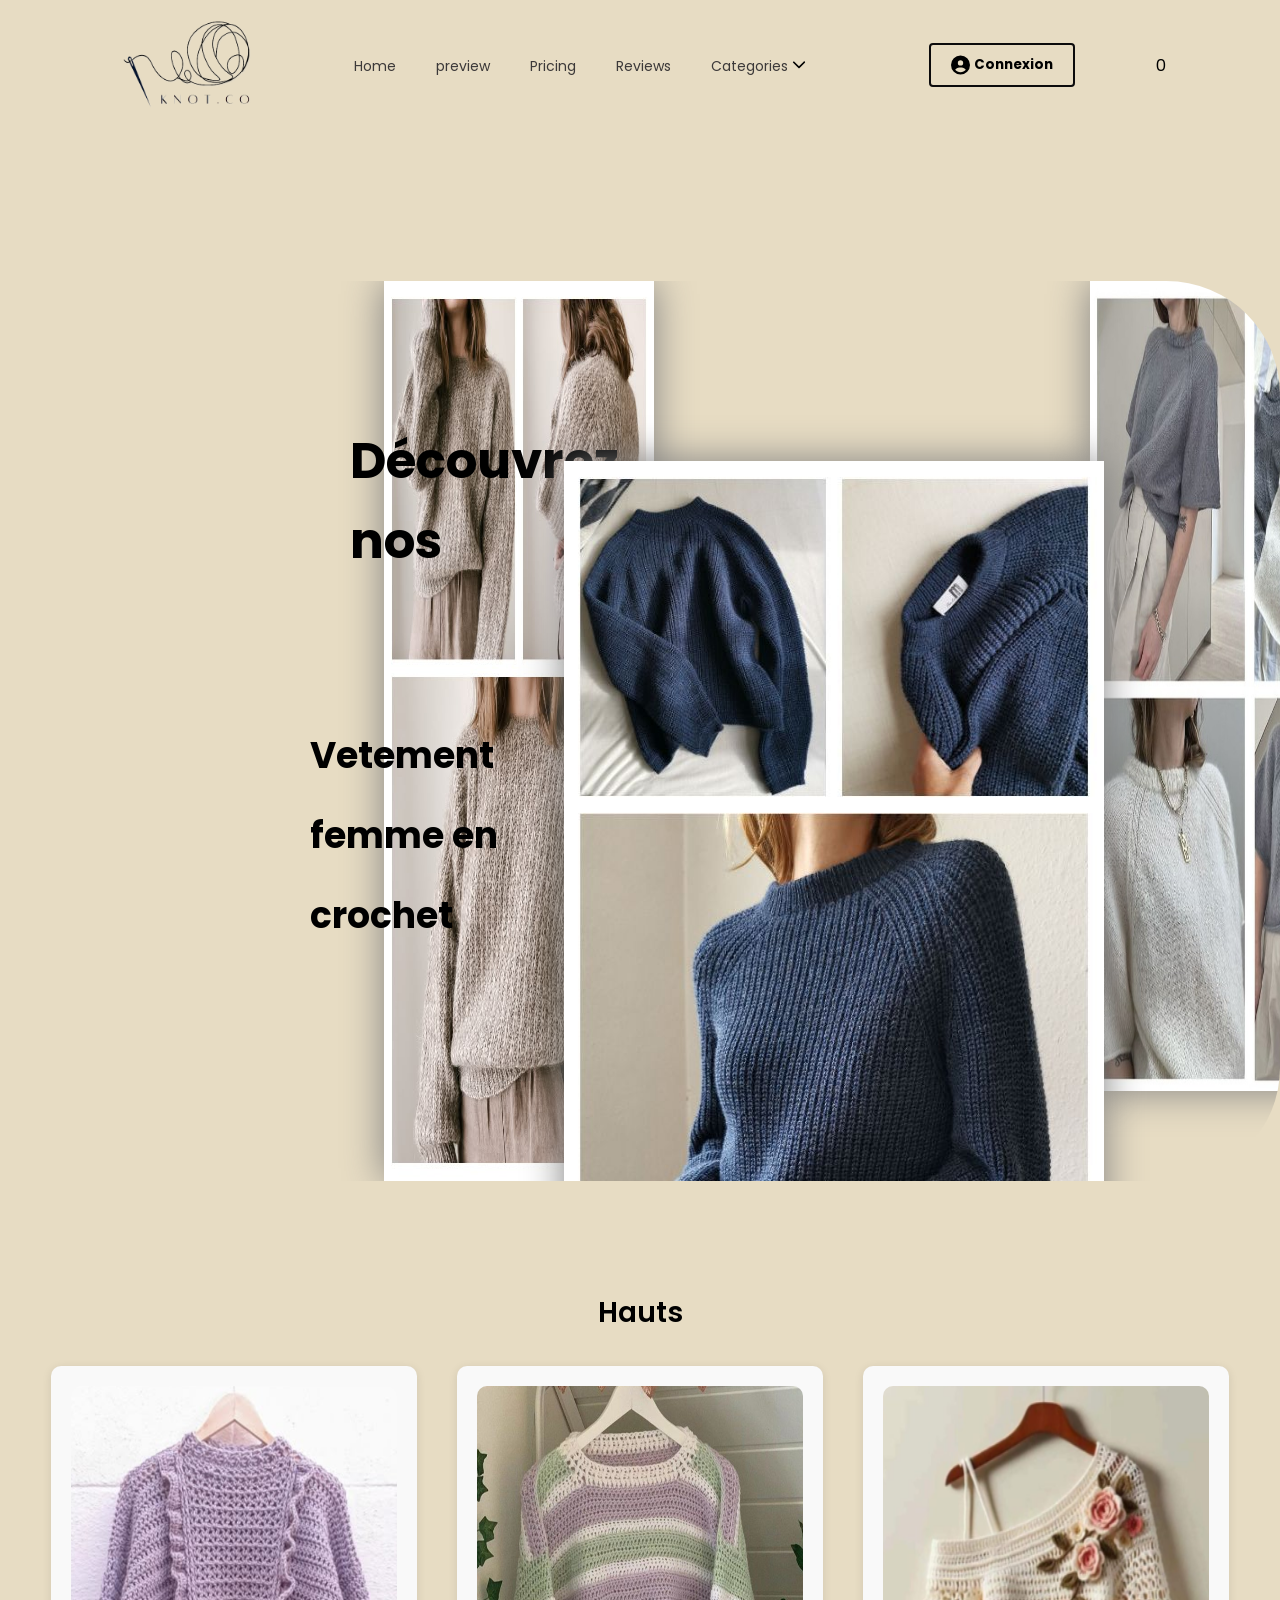
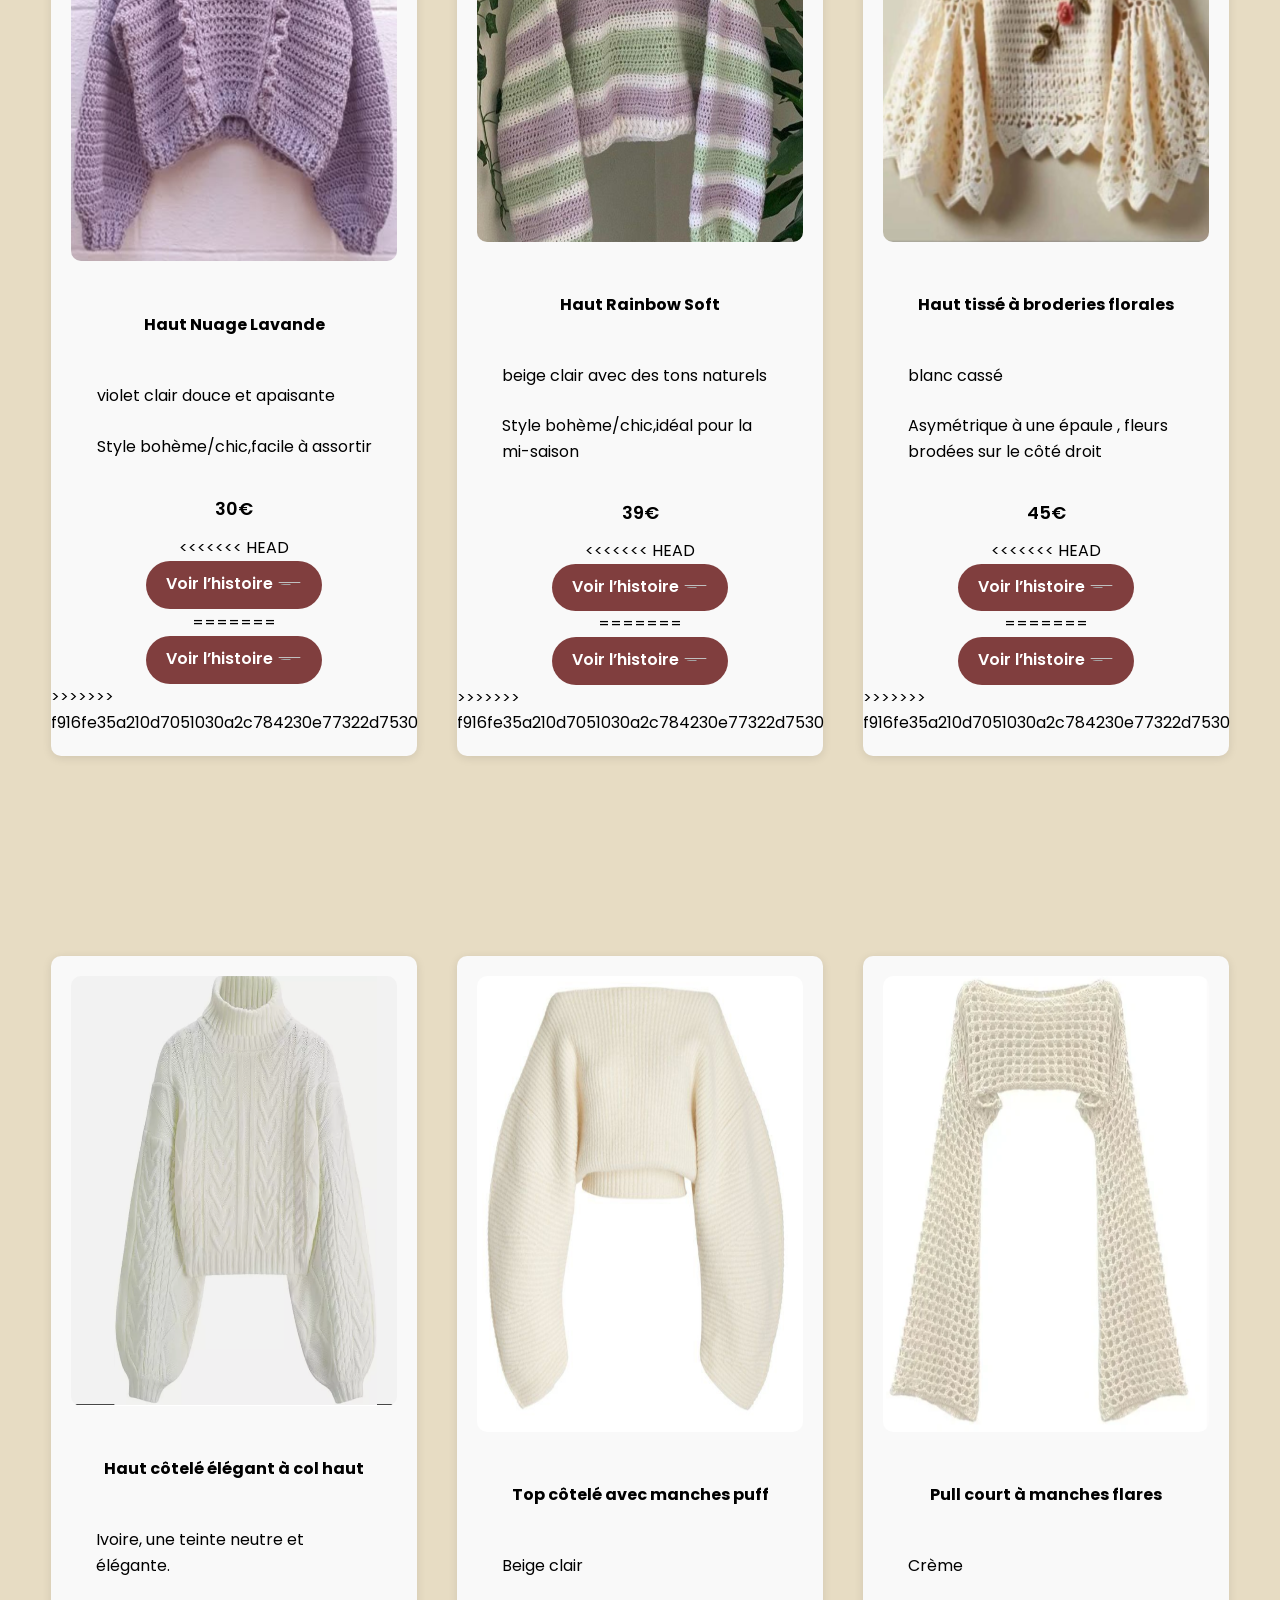
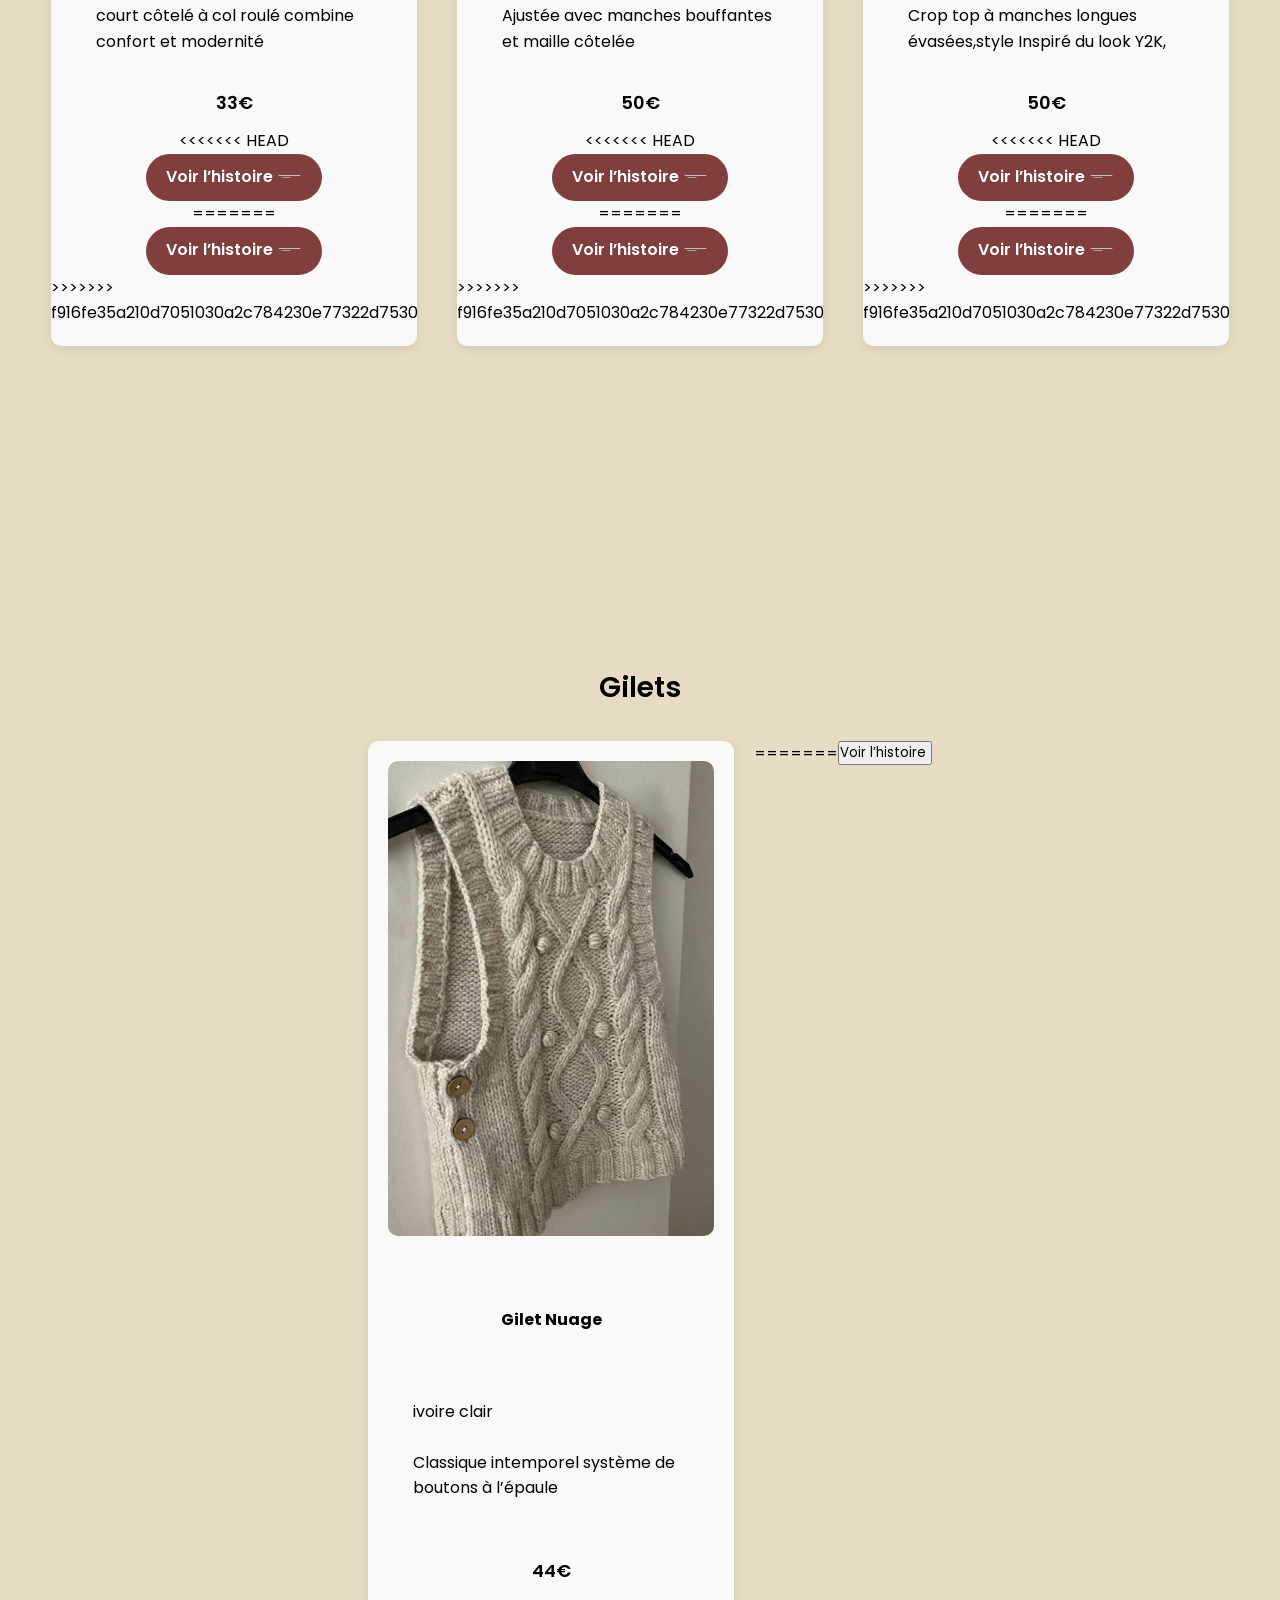
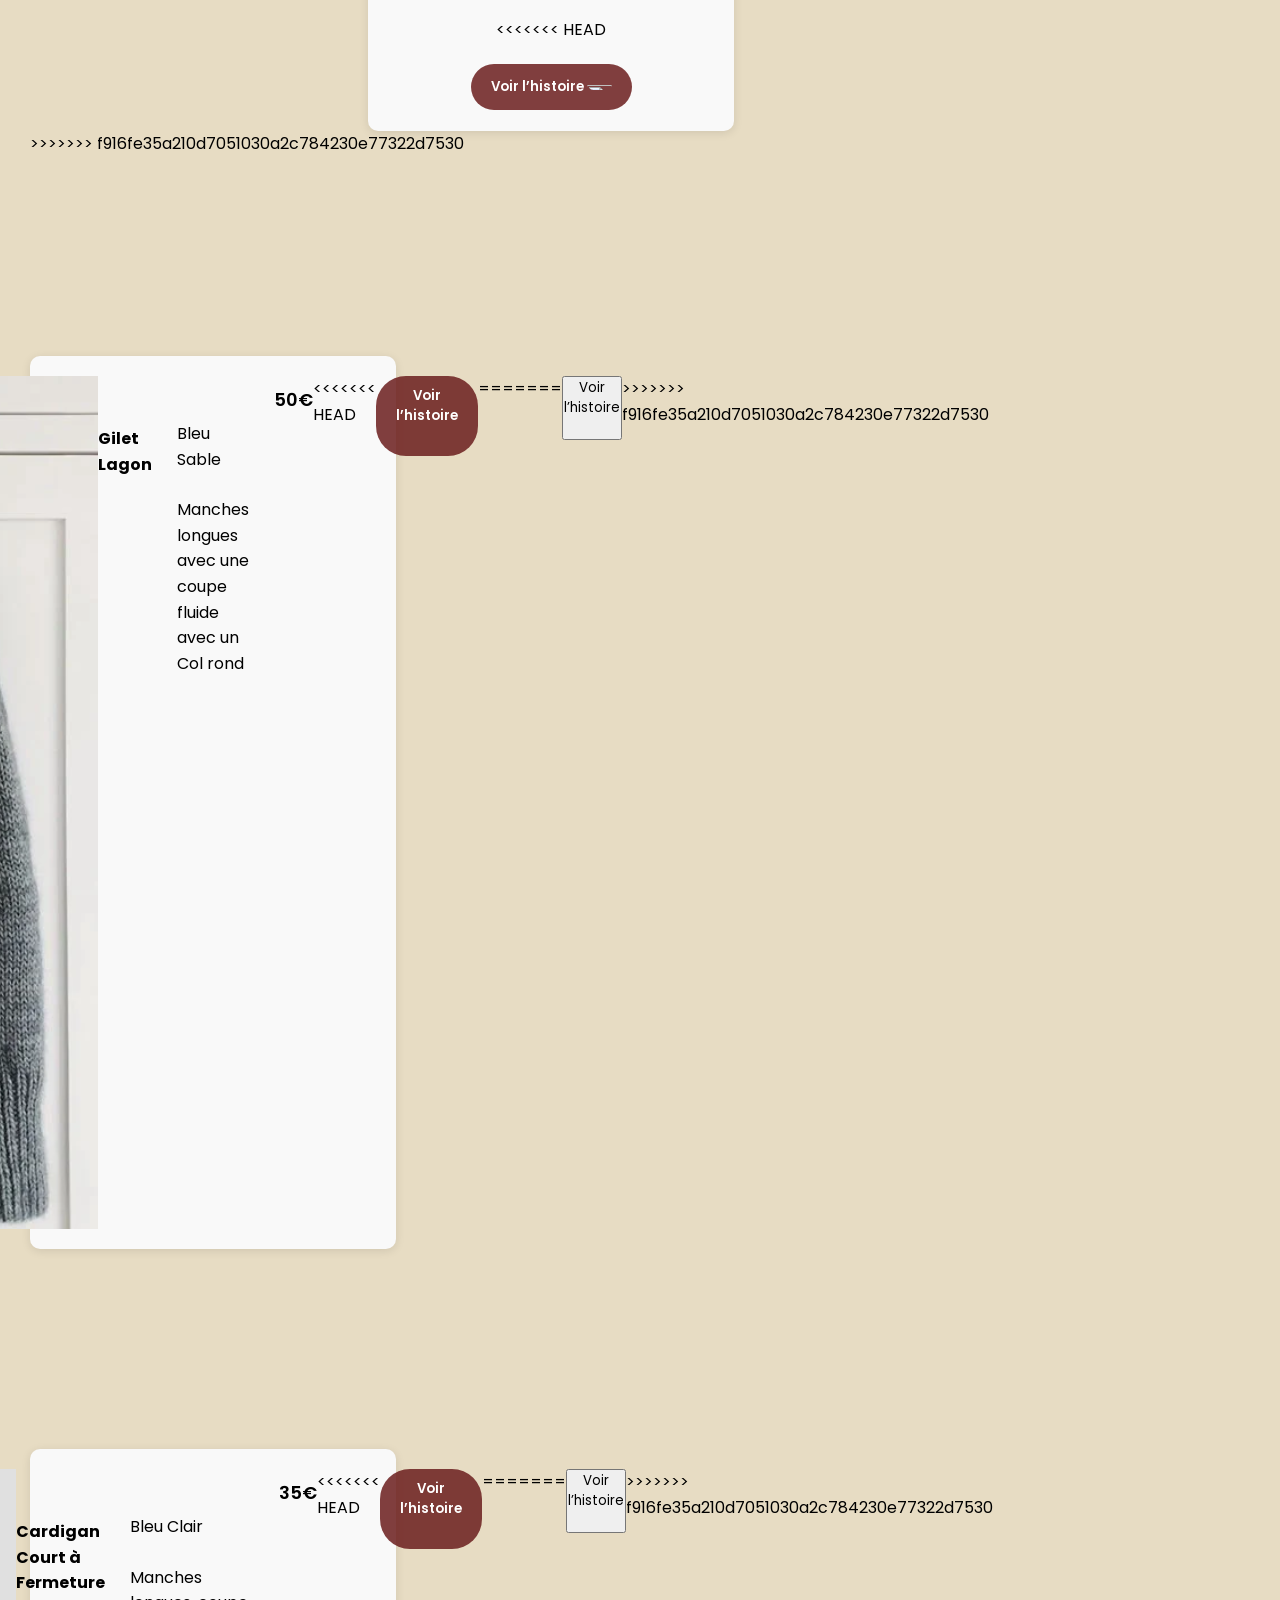
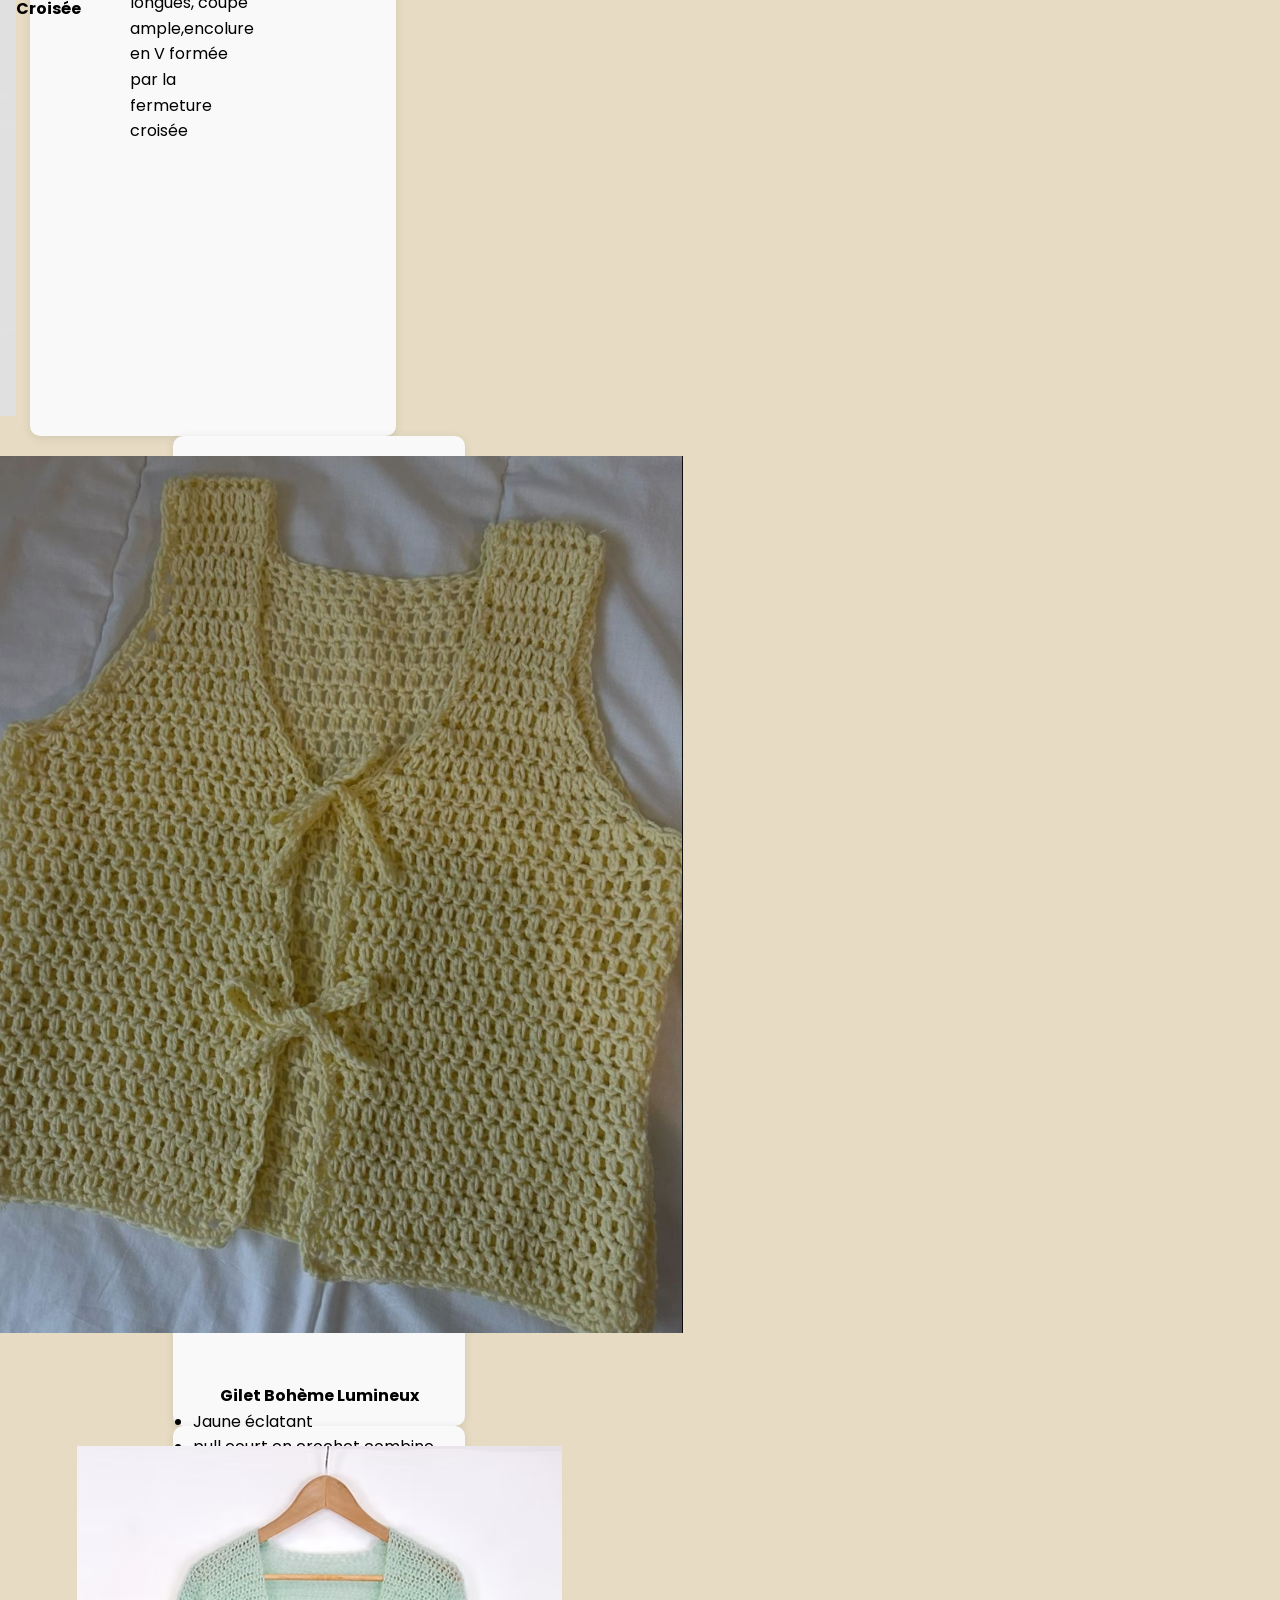
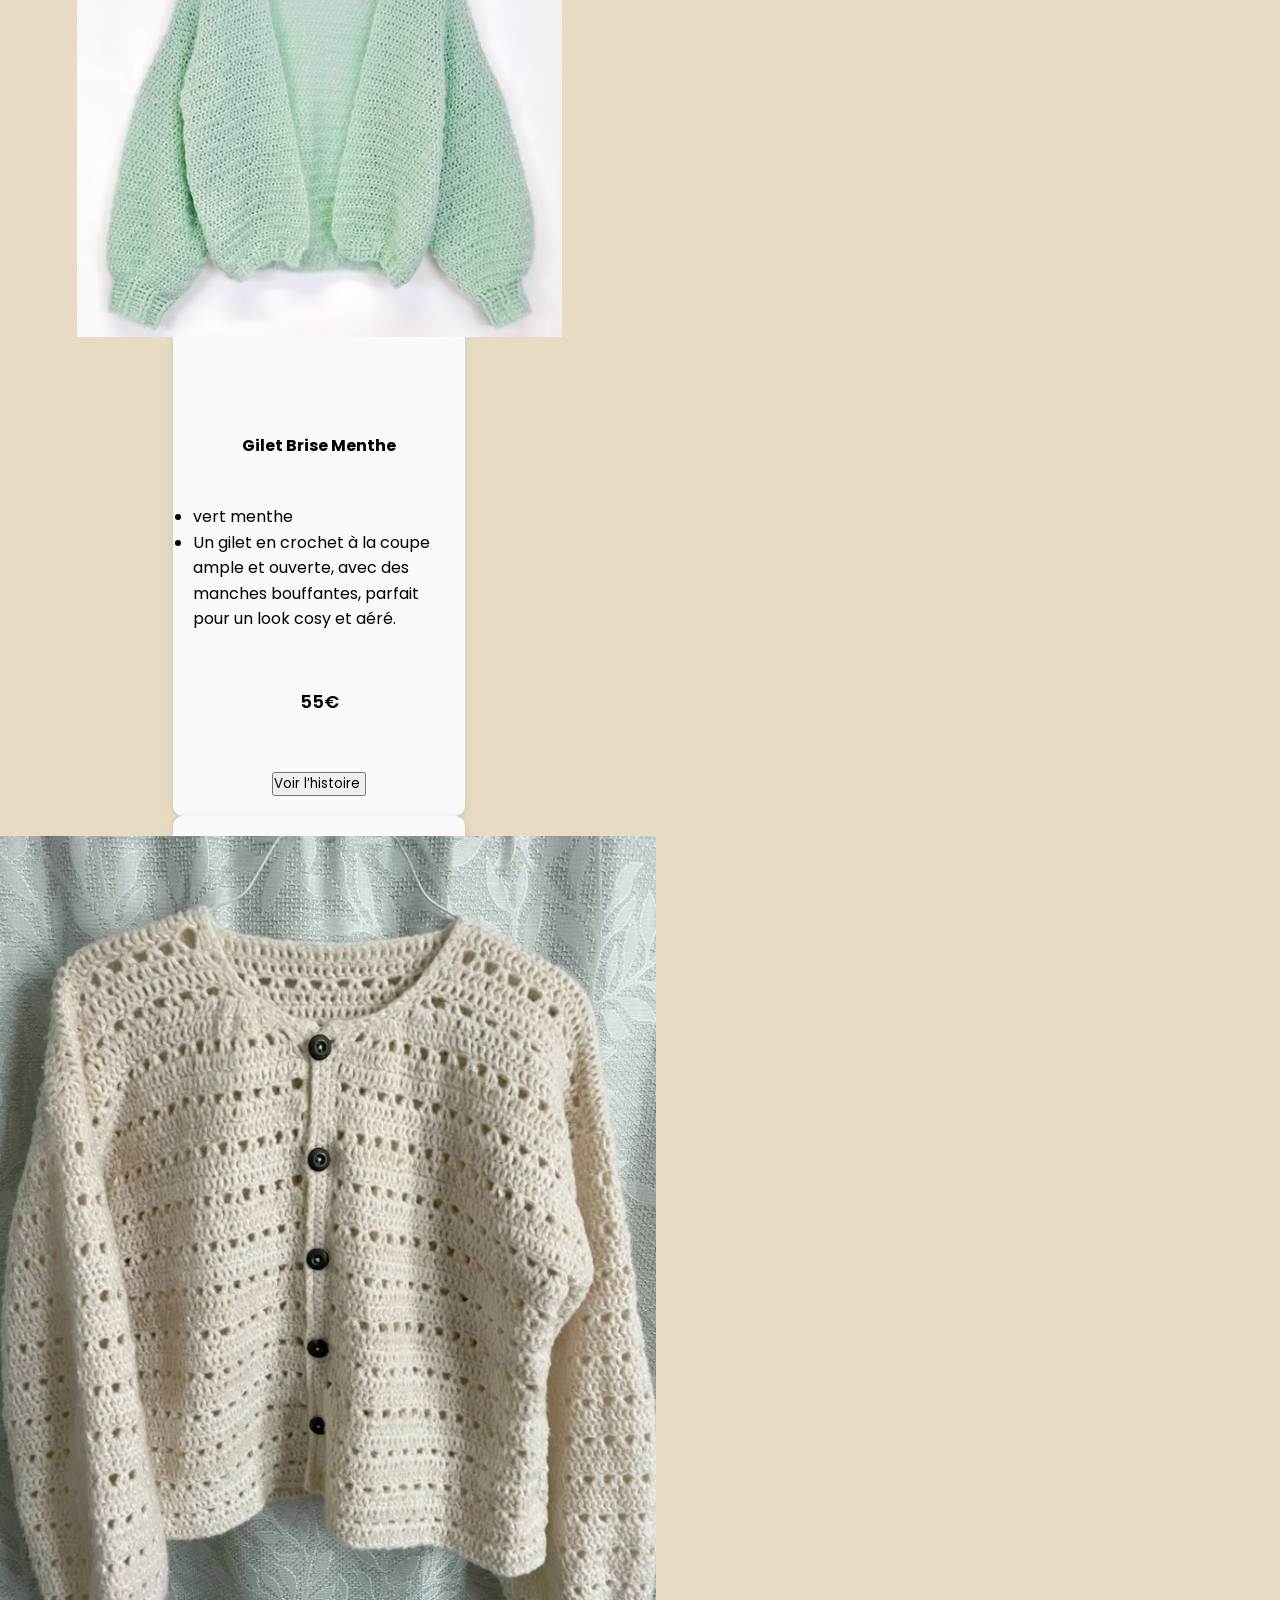
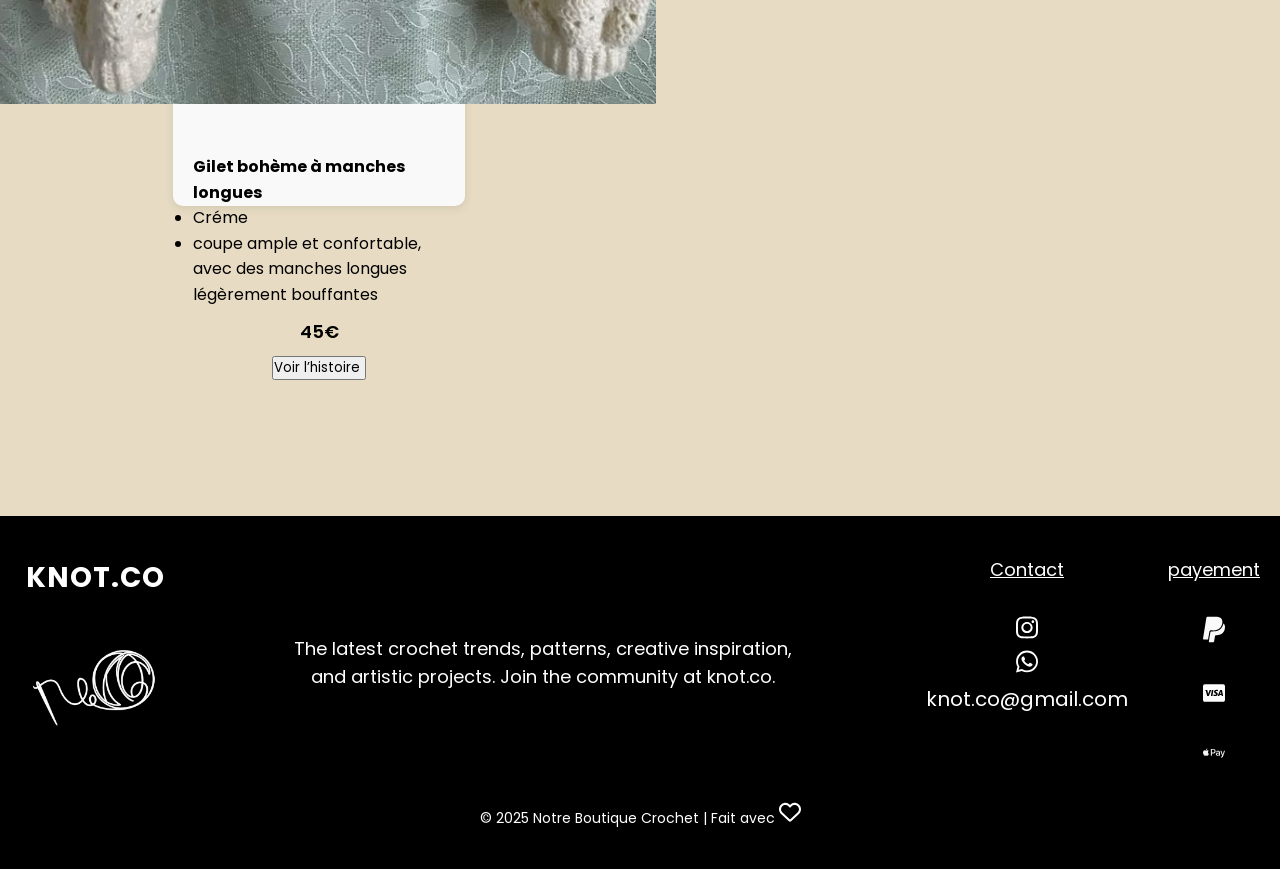
==== commit 0cc86933: "modifier" ====
--- a/page2.html
+++ b/page2.html
@@ -82,7 +82,11 @@
             <li> Style bohème/chic,facile à assortir</li>
             </ul>
             <p class="price"><span >30€</span></p>
+<<<<<<< HEAD
         <a href="page6.php?id=1" class="bbtn">  Voir l’histoire <img style="width:25px;" src="image/panier.svg" alt=""> </a>
+=======
+        <a href="page6.php?id=18" class="bbtn">  Voir l’histoire <img style="width:25px;" src="image/panier.svg" alt=""> </a>
+>>>>>>> f916fe35a210d7051030a2c784230e77322d7530
        
       </div>
 
@@ -96,7 +100,11 @@
         </ul>
     
         <p class="price"><span>39€</span></p>
+<<<<<<< HEAD
         <a href="page6.php?id=2" class="bbtn">  Voir l’histoire <img style="width:25px;" src="image/panier.svg" alt=""> </a>
+=======
+        <a href="page6.html" class="bbtn">  Voir l’histoire <img style="width:25px;" src="image/panier.svg" alt=""> </a>
+>>>>>>> f916fe35a210d7051030a2c784230e77322d7530
     </div>
     
 
@@ -111,7 +119,11 @@
         </ul>
     
         <p class="price"><span>45€</span></p>
+<<<<<<< HEAD
         <a href="page6.php?id=3" class="bbtn">  Voir l’histoire <img style="width:25px;" src="image/panier.svg" alt=""> </a>
+=======
+        <a href="page6.html" class="bbtn">  Voir l’histoire <img style="width:25px;" src="image/panier.svg" alt=""> </a>
+>>>>>>> f916fe35a210d7051030a2c784230e77322d7530
     </div>
 
 
@@ -132,7 +144,11 @@
         </ul>
     
         <p class="price"><span>33€</span></p>
+<<<<<<< HEAD
         <a href="page6.php?id=4" class="bbtn">  Voir l’histoire <img style="width:25px;" src="image/panier.svg" alt=""> </a>
+=======
+        <a href="page6.html" class="bbtn">  Voir l’histoire <img style="width:25px;" src="image/panier.svg" alt=""> </a>
+>>>>>>> f916fe35a210d7051030a2c784230e77322d7530
         
     </div>
 
@@ -147,7 +163,11 @@
         </ul>
     
         <p class="price"><span>50€</span></p>
+<<<<<<< HEAD
         <a href="page6.php?id=5" class="bbtn">  Voir l’histoire <img style="width:25px;" src="image/panier.svg" alt=""> </a>
+=======
+        <a href="page6.html" class="bbtn">  Voir l’histoire <img style="width:25px;" src="image/panier.svg" alt=""> </a>
+>>>>>>> f916fe35a210d7051030a2c784230e77322d7530
         
     </div>
 
@@ -162,7 +182,11 @@
         </ul>
     
         <p class="price"><span>50€</span></p>
+<<<<<<< HEAD
         <a href="page6.php?id=6" class="bbtn">  Voir l’histoire <img style="width:25px;" src="image/panier.svg" alt=""> </a>
+=======
+        <a href="page6.html" class="bbtn">  Voir l’histoire <img style="width:25px;" src="image/panier.svg" alt=""> </a>
+>>>>>>> f916fe35a210d7051030a2c784230e77322d7530
 
     </div> 
    
@@ -190,8 +214,13 @@
             </ul>
 
         <p class="price"><span>44€</span></p>
+<<<<<<< HEAD
         <button class="bbtn">  Voir l’histoire <img style="width:25px;" src="image/panier.svg" alt=""></button>
         </div>
+=======
+        <button class="buy-btn">  Voir l’histoire <img style="width:25px;" src="image/panier.svg" alt=""></button>
+    </div>
+>>>>>>> f916fe35a210d7051030a2c784230e77322d7530
 
 
      <div class="product">
@@ -203,7 +232,11 @@
         </ul>
     
         <p class="price"><span>50€</span></p>
+<<<<<<< HEAD
         <button class="bbtn">  Voir l’histoire <img style="width:25px;" src="image/panier.svg" alt=""></button>
+=======
+        <button class="buy-btn">  Voir l’histoire <img style="width:25px;" src="image/panier.svg" alt=""></button>
+>>>>>>> f916fe35a210d7051030a2c784230e77322d7530
     </div>
 
 
@@ -217,7 +250,11 @@
         </ul>
     
         <p class="price"><span>35€</span></p>
+<<<<<<< HEAD
         <button class="bbtn"> Voir l’histoire <img style="width:25px;" src="image/panier.svg" alt=""></button>
+=======
+        <button class="buy-btn"> Voir l’histoire <img style="width:25px;" src="image/panier.svg" alt=""></button>
+>>>>>>> f916fe35a210d7051030a2c784230e77322d7530
     </div>
 
      </div>
